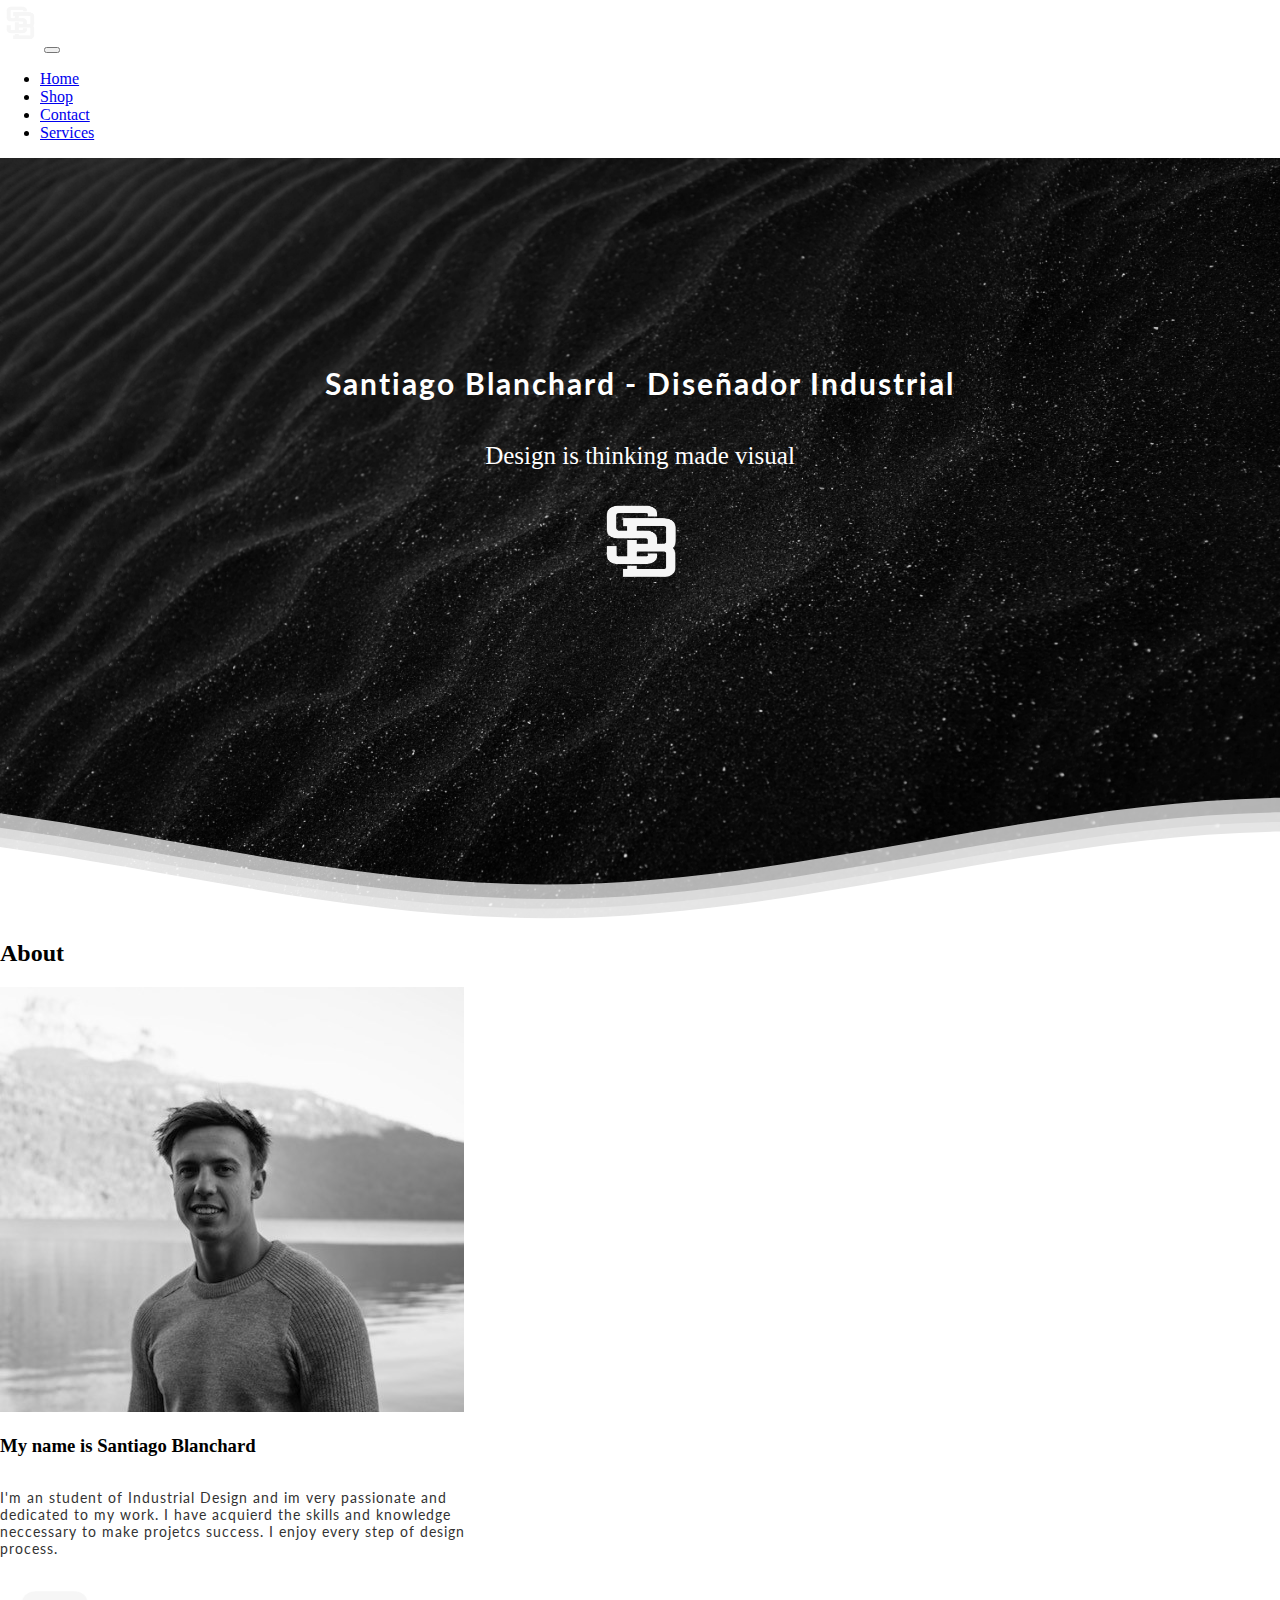
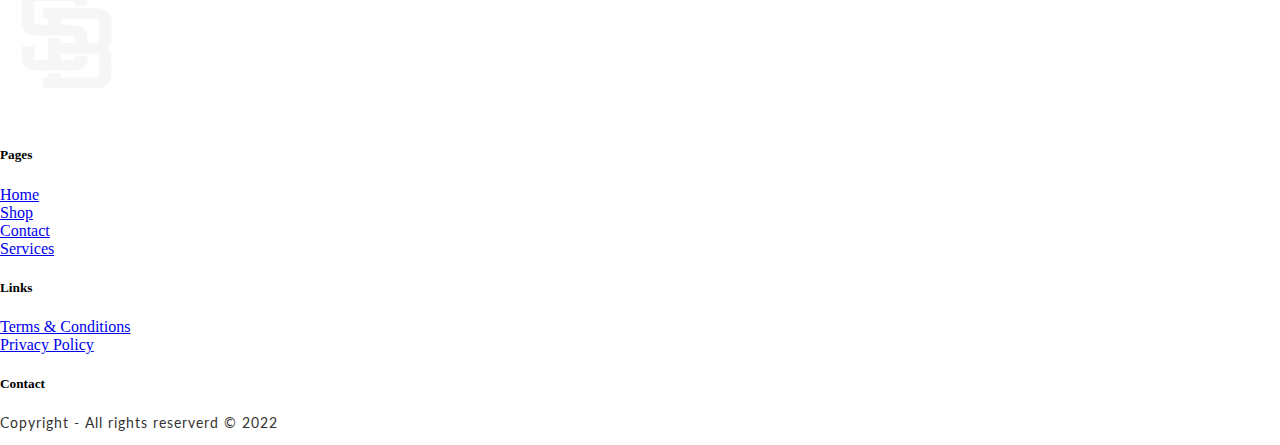
==== index.html @ 6b514226 "agregue about" ====
<!DOCTYPE html>
<html lang="en">
<head>
    <meta charset="UTF-8">
    <meta http-equiv="X-UA-Compatible" content="IE=edge">
    <meta name="viewport" content="width=device-width, initial-scale=1.0">
    <title>Document</title>

    <link href="https://cdn.jsdelivr.net/npm/bootstrap@5.2.0/dist/css/bootstrap.min.css" rel="stylesheet" integrity="sha384-gH2yIJqKdNHPEq0n4Mqa/HGKIhSkIHeL5AyhkYV8i59U5AR6csBvApHHNl/vI1Bx" crossorigin="anonymous">

    <link rel="stylesheet" href="./css/style.css">

    
</head>
<body>
    <header>
        <nav class="navbar navbar-expand-lg bg-dark navbar-dark">
            <div class="container-fluid">
              <a class="navbar-brand ms-1" href="#"><img src="./img/SB-PNG-BLACK.png" alt="" width="40" height="50"></a>
              <button class="navbar-toggler" type="button" data-bs-toggle="collapse" data-bs-target="#navbarNavDropdown" aria-controls="navbarNavDropdown" aria-expanded="false" aria-label="Toggle navigation">
                <span class="navbar-toggler-icon"></span>
              </button>
              <div class="collapse navbar-collapse" id="navbarNavDropdown">
                <ul class="navbar-nav ms-auto">
                  <li class="nav-item">
                    <a class="nav-link active" aria-current="page" href="#">Home</a>
                  </li>
                  <li class="nav-item">
                    <a class="nav-link" href="./pages/shop.html">Shop</a>
                  </li>
                  <li class="nav-item">
                    <a class="nav-link " href="./pages/contact">Contact</a>
                  </li>
                  <li class="nav-item">
                    <a class="nav-link" href="./pages/services.html">Services</a>
                  </li>
                  
                 
              </div>
            </div>
          </nav>
    </header>

    <main>
        <div class="header">

            <!--Content before waves-->
            <div class="inner-header flex">
            <!--Just the logo.. Don't mind this-->
                
                <div class="text-header">
                    
                    <h1>Santiago Blanchard - Diseñador Industrial</h1>

                    <h2>Design is thinking made visual</h2>

                    <img src="./img/SB-PNG-BLACK.png" alt="" class="img-header">
                </div>
            </div>

           
            
            <!--Waves Container-->
            <div>
            <svg class="waves" xmlns="http://www.w3.org/2000/svg" xmlns:xlink="http://www.w3.org/1999/xlink"
            viewBox="0 24 150 28" preserveAspectRatio="none" shape-rendering="auto">
            <defs>
            <path id="gentle-wave" d="M-160 44c30 0 58-18 88-18s 58 18 88 18 58-18 88-18 58 18 88 18 v44h-352z" />
            </defs>
            <g class="parallax">
            <use xlink:href="#gentle-wave" x="48" y="0" fill="rgba(255,255,255,0.7" />
            <use xlink:href="#gentle-wave" x="48" y="3" fill="rgba(255,255,255,0.5)" />
            <use xlink:href="#gentle-wave" x="48" y="5" fill="rgba(255,255,255,0.3)" />
            <use xlink:href="#gentle-wave" x="48" y="7" fill="#fff" />
            </g>
            </svg>
            </div>
            <!--Waves end-->
            
            </div>
            <!--Header ends-->
            
            <!--Content starts-->
            <div class="content-flex">
              
            </div>
            

            <!--Index about-->
            
            <div class="container text-center p-5">
              <h2>About</h2>
              <div class="row">
                <div class="col-xs-12 col-lg-6 col-md-6  p-3">
                  <img src="./img/FOTO PORTFOLIO.jpg" alt="foto.portfolio">
                </div>
                <div class="col-xs-12 col-lg-6 col-md-6  p-3 about-text">
                  <h3>
                    My name is Santiago Blanchard</h3>
                    <p>I'm an student of Industrial Design and im very passionate and dedicated to my work. I have acquierd the skills and knowledge neccessary to make projetcs success. I enjoy every step of design process.</p>
                </div>
              </div>
              
            </div>






    
    
    
            <footer>
              <section class="container-fluid">
                <div class="row p-5 bg-dark text-white text-center">
        
                  <div class="col-xs-12 col-lg-3 col-md-6 p-3">
                    <a class="navbar-brand ms-1" href="#"><img src="./img/SB-PNG-BLACK.png" alt="" width="130" height="150"></a>
                  </div>
        
                  <div class="col-xs-12 col-lg-3 col-md-6  p-3">
                    <h5>Pages</h5>
                    <div class="mb-2">
                        <a href="./index.html" class="text-secondary   text-decoration-none"> Home</a>
                      </div>
                      <div class="mb-2">
                        <a href="./pages/shop.html" class="text-secondary text-decoration-none"> Shop</a>
                      </div>
                      <div class="mb-2">
                        <a href="./pages/contact.html" class="text-secondary  text-decoration-none"> Contact</a>
                      </div>
                      <div class="mb-2"> 
                        <a href="./pages/services.html" class="text-secondary  text-decoration-none"> Services</a>
                      </div>
                     
                  </div>
                
        
        
        
        
        
        
        
                  <div class="col-xs-12 col-lg-3 col-md-6  p-3">
                    <h5>Links</h5>
                    <div class="mb-2">
                      <a href="#" class="text-secondary text-decoration-none"> Terms & Conditions</a>
                    </div>
                    <div class="mb-2">
                      <a href="#" class="text-secondary text-decoration-none"> Privacy Policy</a>
                    </div>
                    
                  </div>
        
                  <div class="col-xs-12 col-lg-3 col-md-6  p-3">
                    <h5>Contact</h5>
                    <div>
        
                    </div>
                  </div>
                    <div class="col-xs-12 pt-4">
                      <p class="text-white text-center"> Copyright - All rights reserverd © 2022</p>
                    </div>
                </div>
              </section>
            </footer>
        
        
    
    
    
    
    
    
    
    
   </main>





</body>
</html>
---- css/style.css ----
@import url(//fonts.googleapis.com/css?family=Lato:300:400);

body {
  margin:0;
}

h1 {
  font-family: 'Lato', sans-serif;
  font-weight:300;
  letter-spacing: 2px;
  font-size:48px;
}
p {
  font-family: 'Lato', sans-serif;
  letter-spacing: 1px;
  font-size:14px;
  color: #333333;
}

.header {
  position:relative;
  text-align:center;
  background: linear-gradient(60deg, rgb(39, 39, 39) 0%, rgb(55, 60, 60) 100%);
  color:white;
  background-image: url(../img/adrien-olichon-RCAhiGJsUUE-unsplash.jpg) ;
  background-size: cover;
}
.logo {
  width:50px;
  fill:white;
  padding-right:15px;
  display:inline-block;
  vertical-align: middle;
}

.inner-header {
  height:70vh;
  width:100%;
  margin: 0;
  padding: 0;
}

.inner-header h1{
   font-size: 30px;
   font-weight: bolder;
   

}

.inner-header h2{
    
    font-size: 25px;
    font-weight: lighter;
}

.text-header{
    display: flex;
    flex-direction: column;
    color: rgb(255, 255, 255);

    justify-content: space-between;
    align-items: center;

    
}

.img-header{
    height: 110px;
    width: 100px;
}

.flex { /*Flexbox for containers*/
  display: flex;
  justify-content: center;
  align-items: center;
  text-align: center;
}

.waves {
  position:relative;
  width: 100%;
  height:15vh;
  margin-bottom:-7px; /*Fix for safari gap*/
  min-height:100px;
  max-height:150px;
}

.content {
  position:relative;
  height:20vh;
  text-align:center;
  background-color: white;
}

/* Animation */

.parallax > use {
  animation: move-forever 25s cubic-bezier(.55,.5,.45,.5)     infinite;
}
.parallax > use:nth-child(1) {
  animation-delay: -2s;
  animation-duration: 7s;
}
.parallax > use:nth-child(2) {
  animation-delay: -3s;
  animation-duration: 10s;
}
.parallax > use:nth-child(3) {
  animation-delay: -4s;
  animation-duration: 13s;
}
.parallax > use:nth-child(4) {
  animation-delay: -5s;
  animation-duration: 20s;
}
@keyframes move-forever {
  0% {
   transform: translate3d(-90px,0,0);
  }
  100% { 
    transform: translate3d(85px,0,0);
  }
}
/*Shrinking for mobile*/
@media (max-width: 768px) {
  .waves {
    height:40px;
    min-height:40px;
  }
  .content {
    height:30vh;
  }
  h1 {
    font-size:24px;
  }
}




/*----- INDEX ABOUT -------*/

.about-text{
  display: flex;
  flex-direction: column;
  width: 500px;
  justify-content: space-evenly;

}
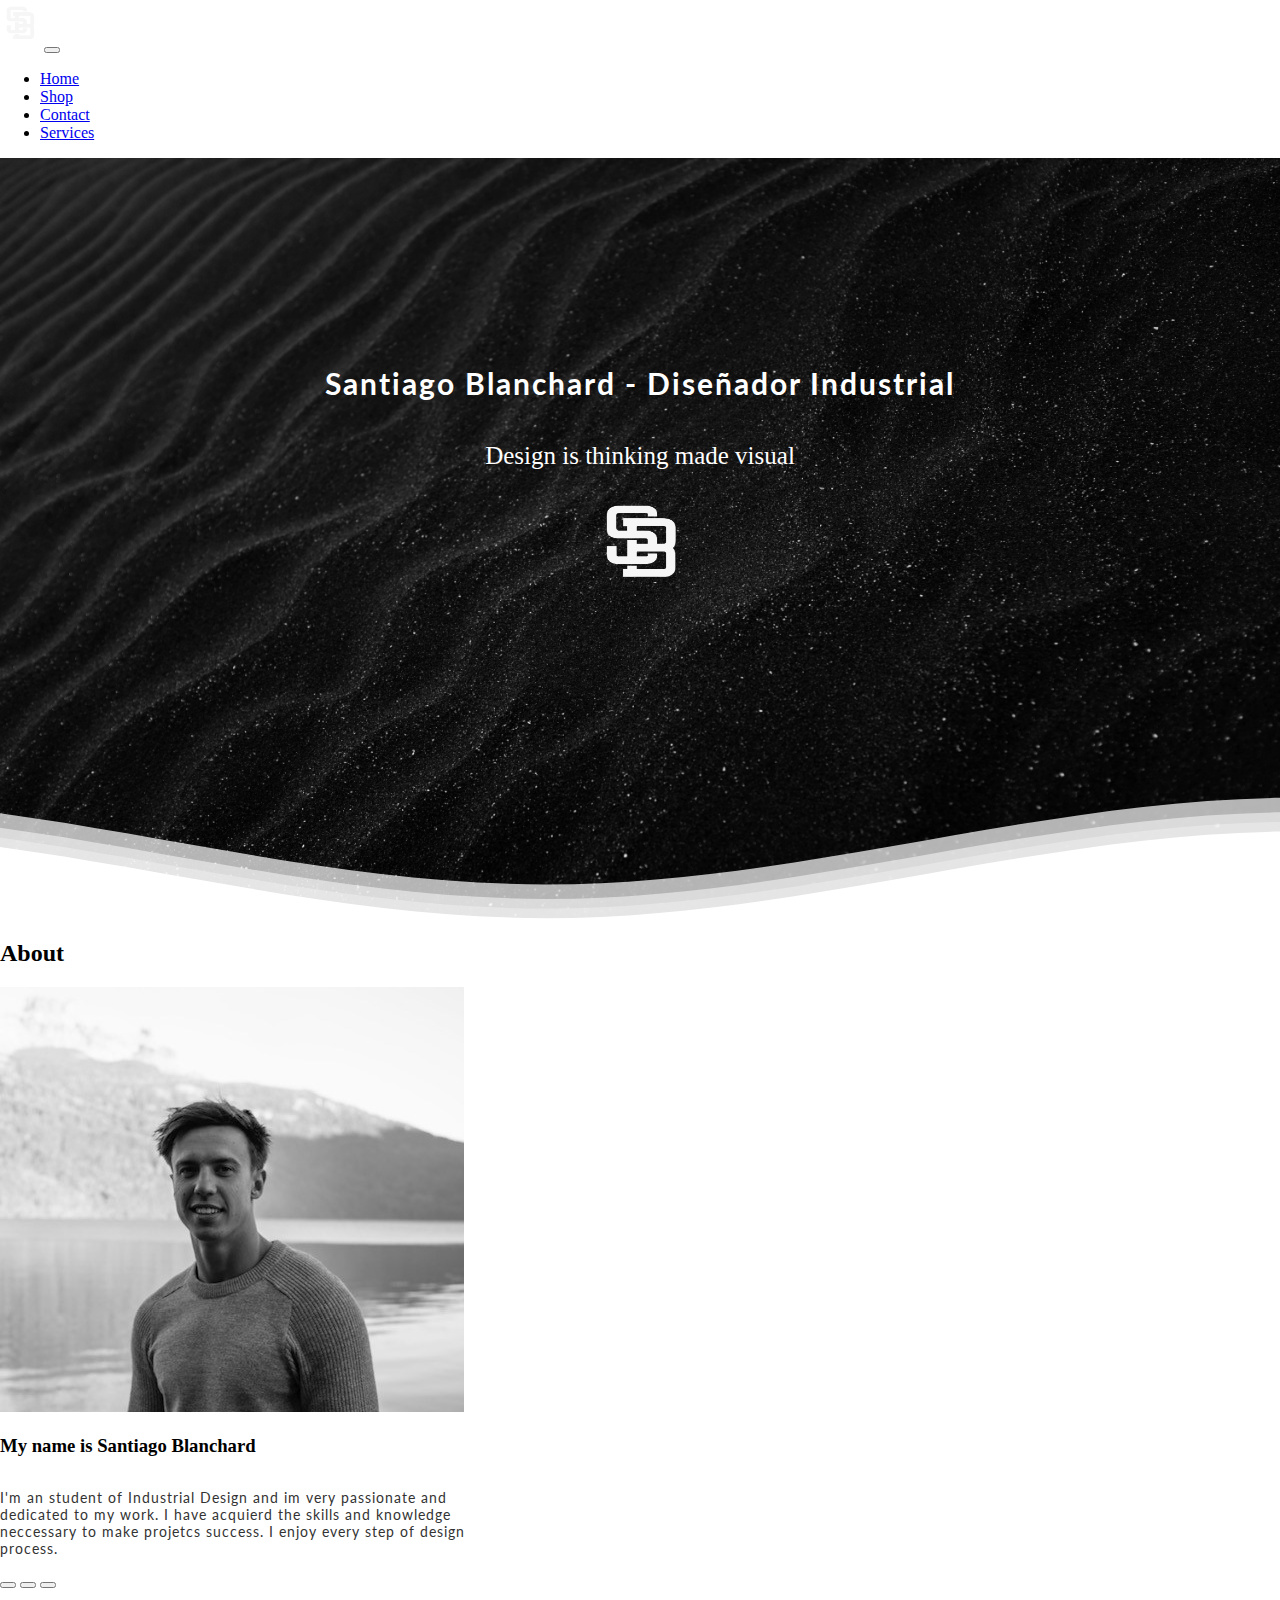
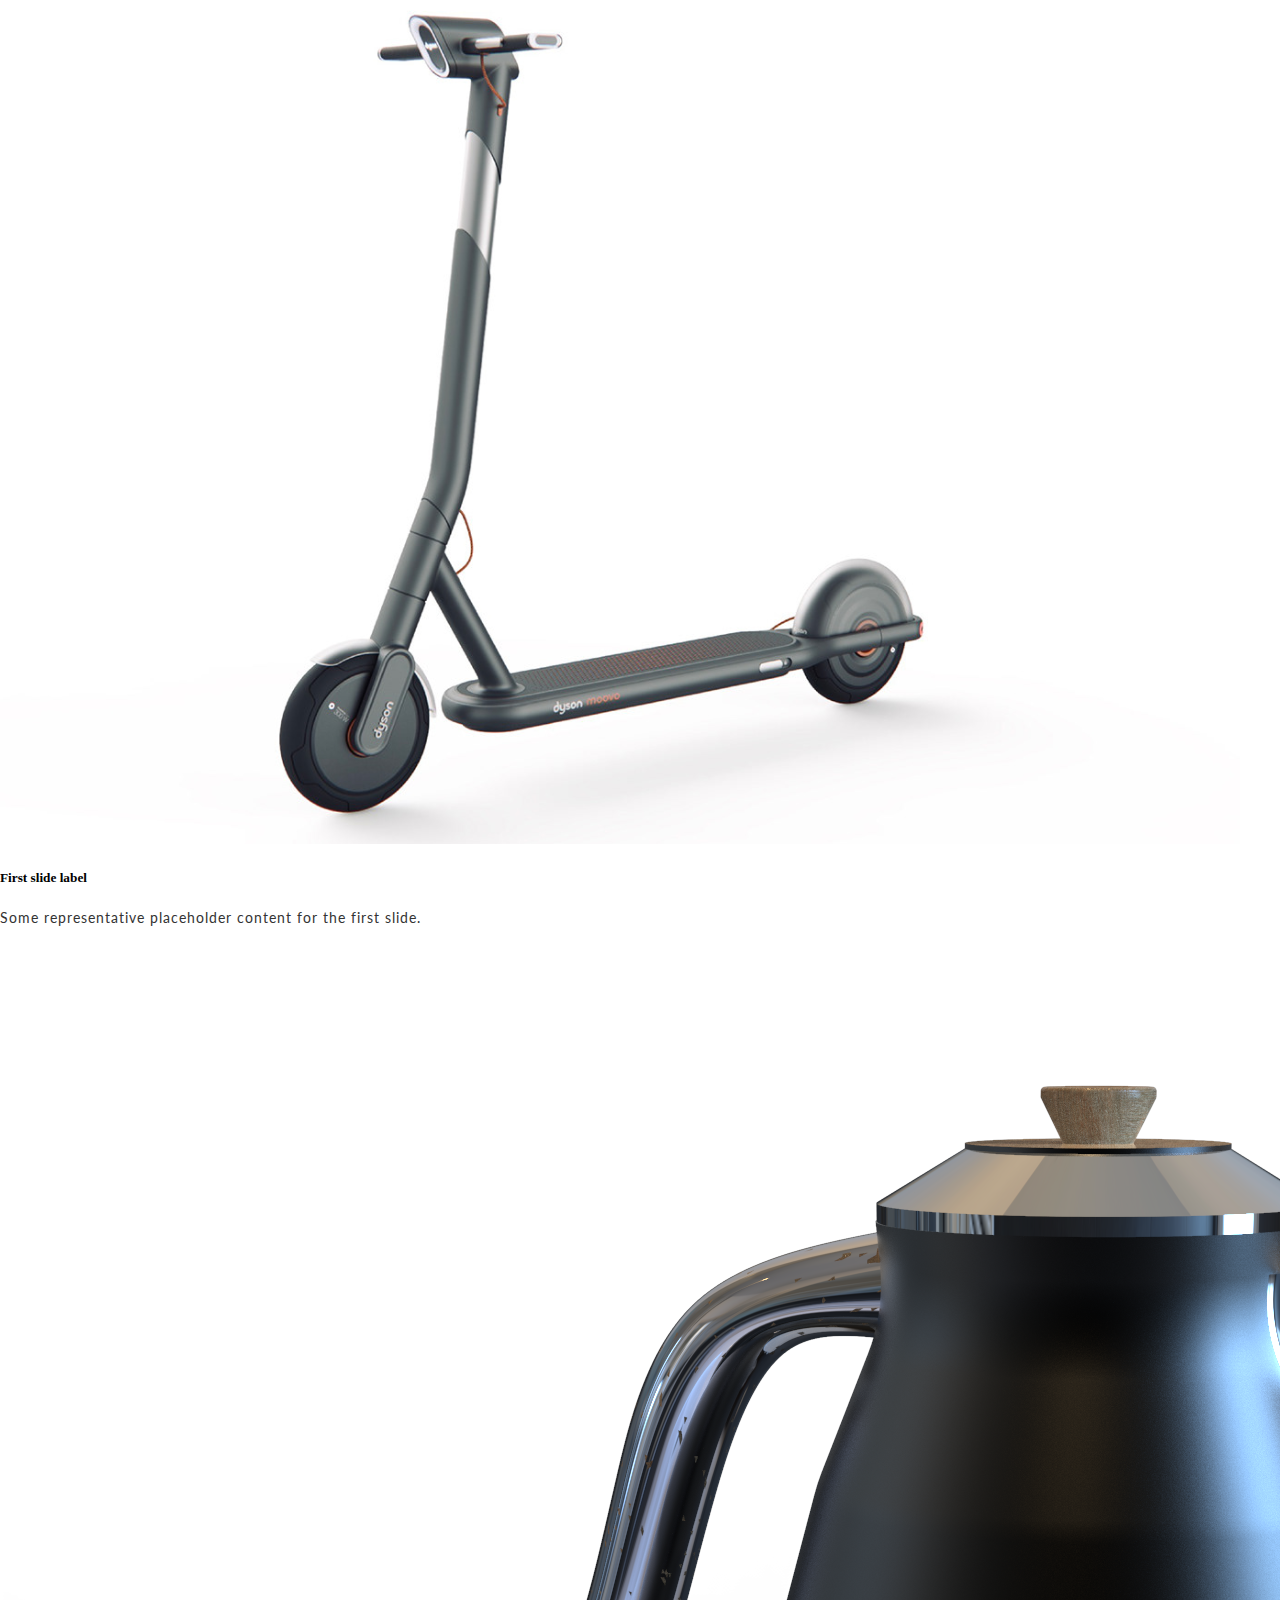
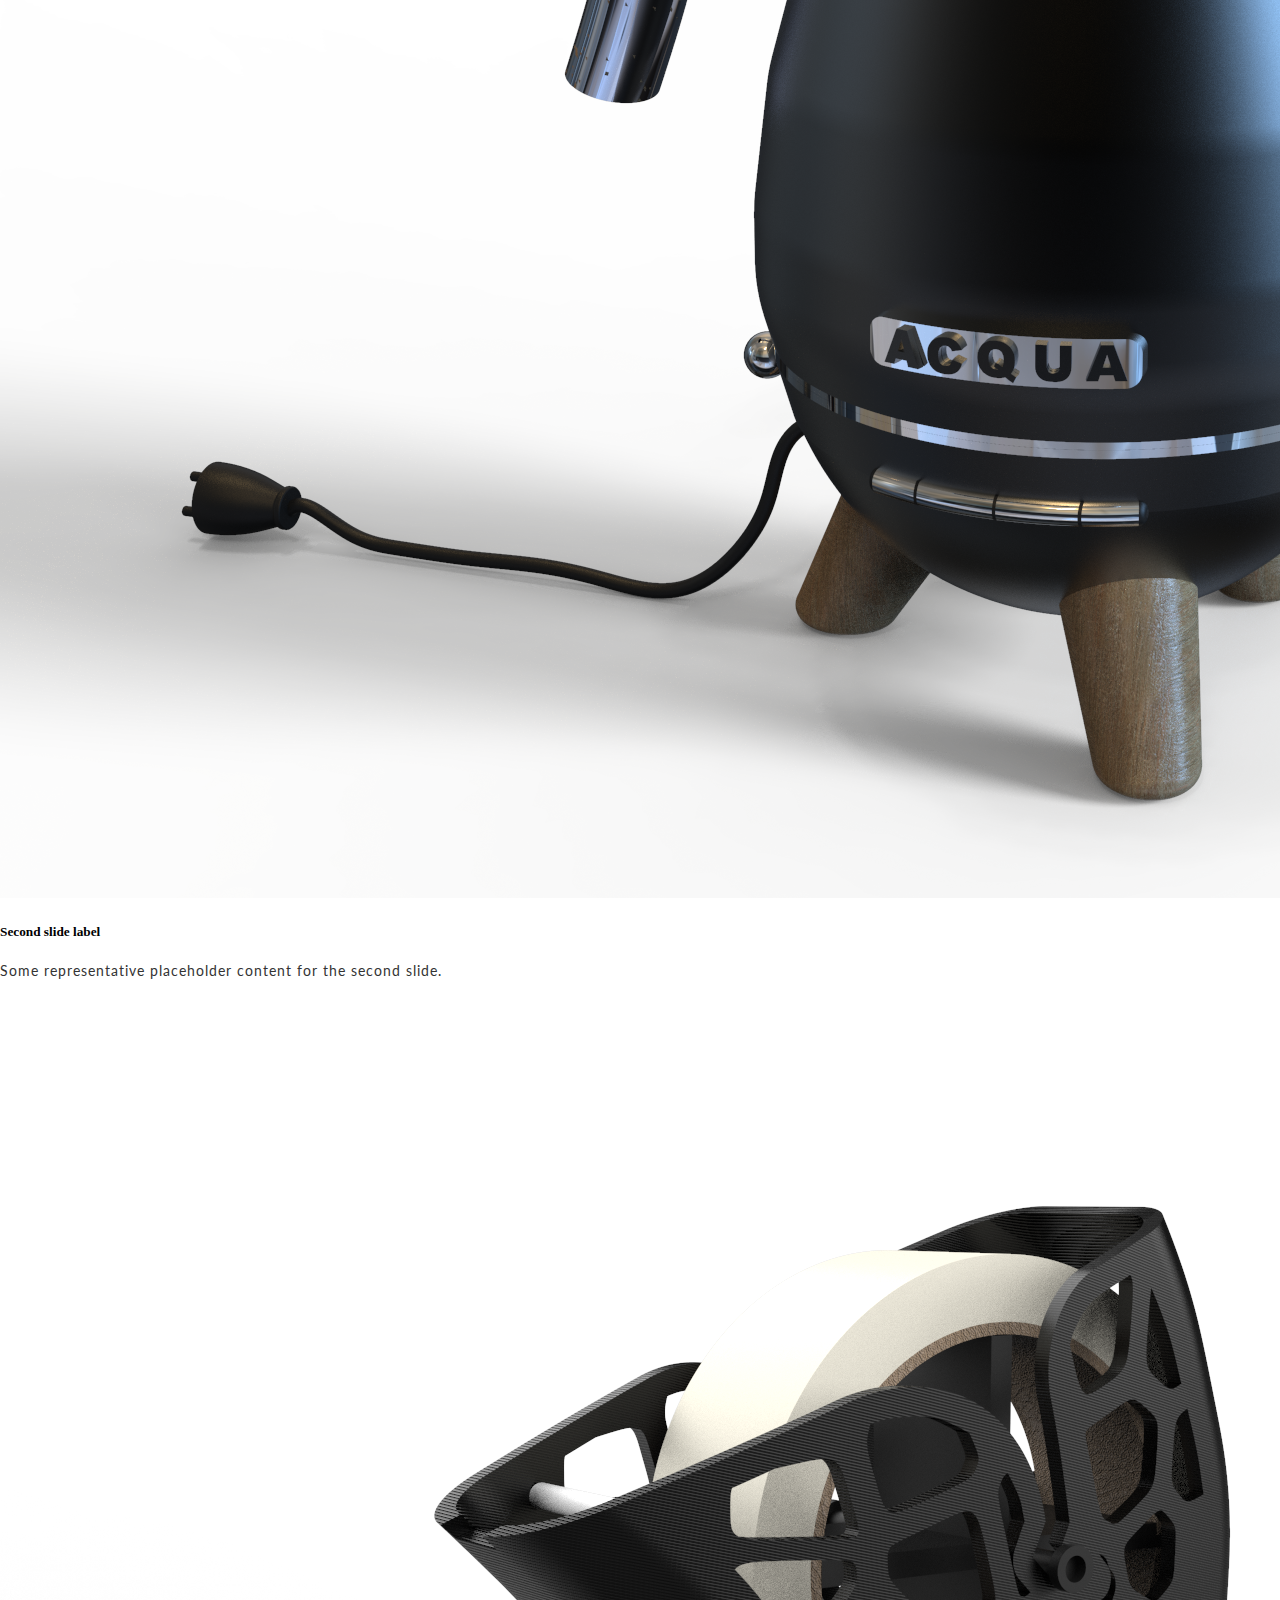
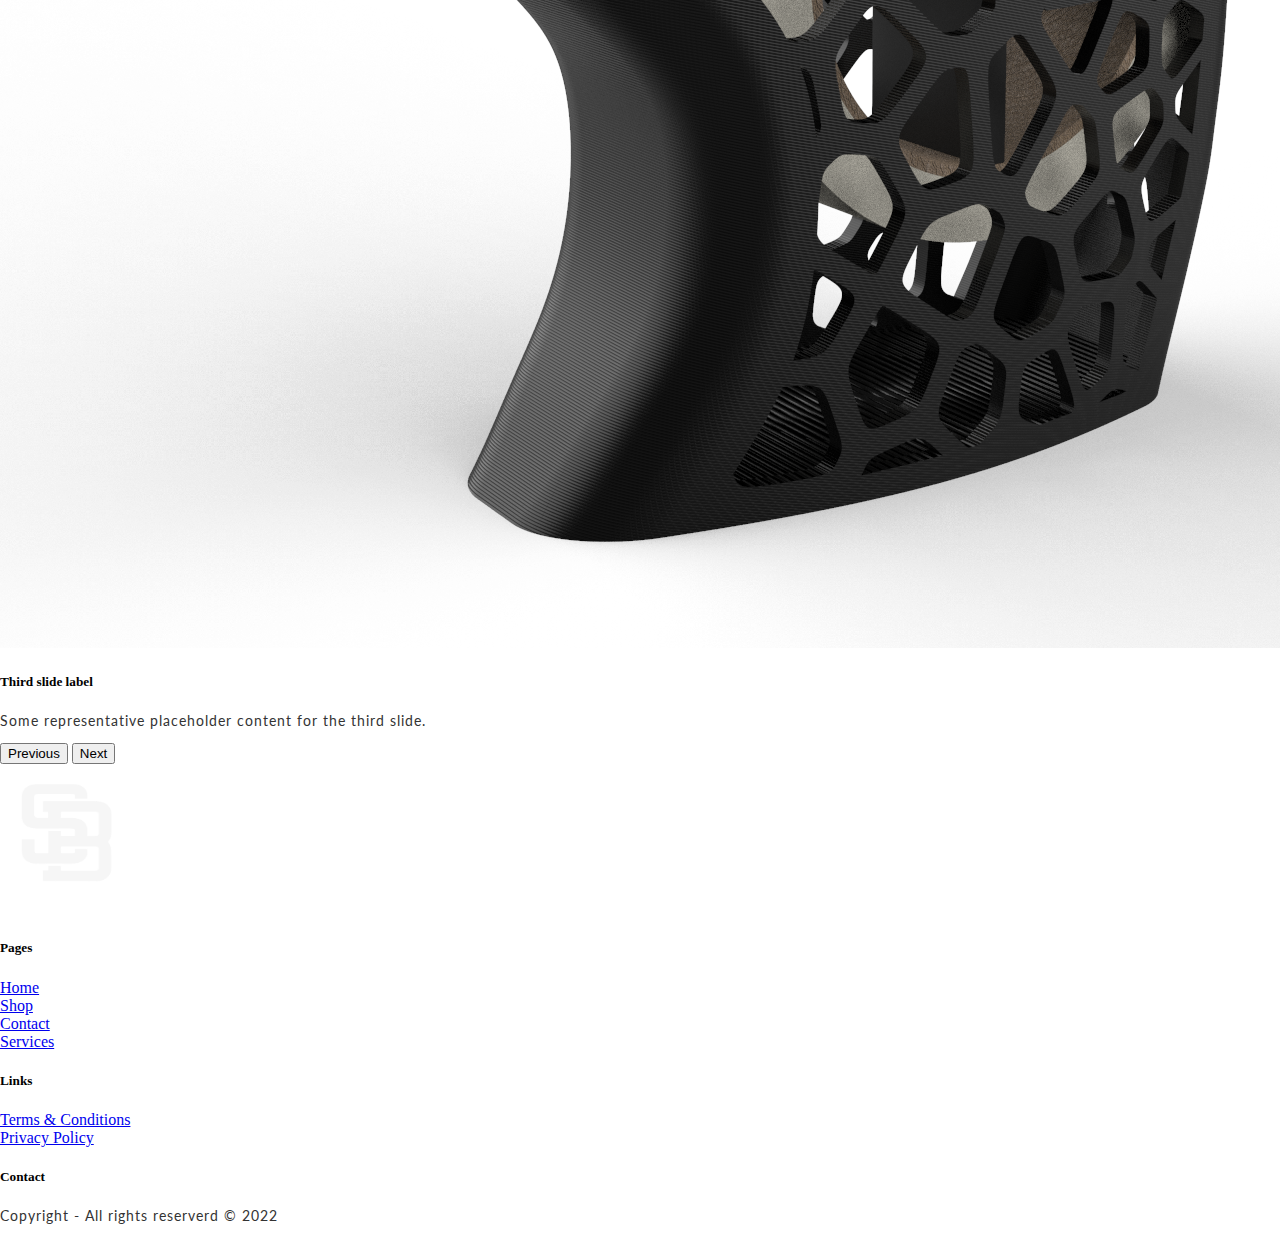
==== commit 5fd46500: "agregue fotos y proyectos" ====
--- a/index.html
+++ b/index.html
@@ -91,10 +91,10 @@
             <div class="container text-center p-5">
               <h2>About</h2>
               <div class="row">
-                <div class="col-xs-12 col-lg-6 col-md-6  p-3">
+                <div class="col-xs-12 col-lg-6 col-md-12  p-3">
                   <img src="./img/FOTO PORTFOLIO.jpg" alt="foto.portfolio">
                 </div>
-                <div class="col-xs-12 col-lg-6 col-md-6  p-3 about-text">
+                <div class="col-xs-12 col-lg-6 col-md-12  p-3 about-text">
                   <h3>
                     My name is Santiago Blanchard</h3>
                     <p>I'm an student of Industrial Design and im very passionate and dedicated to my work. I have acquierd the skills and knowledge neccessary to make projetcs success. I enjoy every step of design process.</p>
@@ -103,7 +103,46 @@
               
             </div>
 
-
+            <!--Index proyectos-->
+
+            <div id="carouselExampleDark" class="carousel carousel-dark slide " data-bs-ride="carousel">
+              <div class="carousel-indicators ">
+                <button type="button" data-bs-target="#carouselExampleDark" data-bs-slide-to="0" class="active" aria-current="true" aria-label="Slide 1"></button>
+                <button type="button" data-bs-target="#carouselExampleDark" data-bs-slide-to="1" aria-label="Slide 2"></button>
+                <button type="button" data-bs-target="#carouselExampleDark" data-bs-slide-to="2" aria-label="Slide 3"></button>
+              </div>
+              <div class="carousel-inner" >
+                <div class="carousel-item active" data-bs-interval="10000">
+                  <img src="./img/MONOPATIIN CODER.PNG" class="d-block w-50" alt="...">
+                  <div class="carousel-caption d-none d-md-block">
+                    <h5>First slide label</h5>
+                    <p>Some representative placeholder content for the first slide.</p>
+                  </div>
+                </div>
+                <div class="carousel-item" data-bs-interval="2000">
+                  <img src="./img/untitled.80.png" class="d-block w-100" alt="...">
+                  <div class="carousel-caption d-none d-md-block">
+                    <h5>Second slide label</h5>
+                    <p>Some representative placeholder content for the second slide.</p>
+                  </div>
+                </div>
+                <div class="carousel-item">
+                  <img src="./img/tapedisp.png" class="d-block w-100" alt="...">
+                  <div class="carousel-caption d-none d-md-block">
+                    <h5>Third slide label</h5>
+                    <p>Some representative placeholder content for the third slide.</p>
+                  </div>
+                </div>
+              </div>
+              <button class="carousel-control-prev" type="button" data-bs-target="#carouselExampleDark" data-bs-slide="prev">
+                <span class="carousel-control-prev-icon" aria-hidden="true"></span>
+                <span class="visually-hidden">Previous</span>
+              </button>
+              <button class="carousel-control-next" type="button" data-bs-target="#carouselExampleDark" data-bs-slide="next">
+                <span class="carousel-control-next-icon" aria-hidden="true"></span>
+                <span class="visually-hidden">Next</span>
+              </button>
+            </div>
 
 
 
--- a/css/style.css
+++ b/css/style.css
@@ -146,4 +146,10 @@
   width: 500px;
   justify-content: space-evenly;
 
-}+}
+
+.index-proyectos{
+  background-color: blue;
+}
+
+
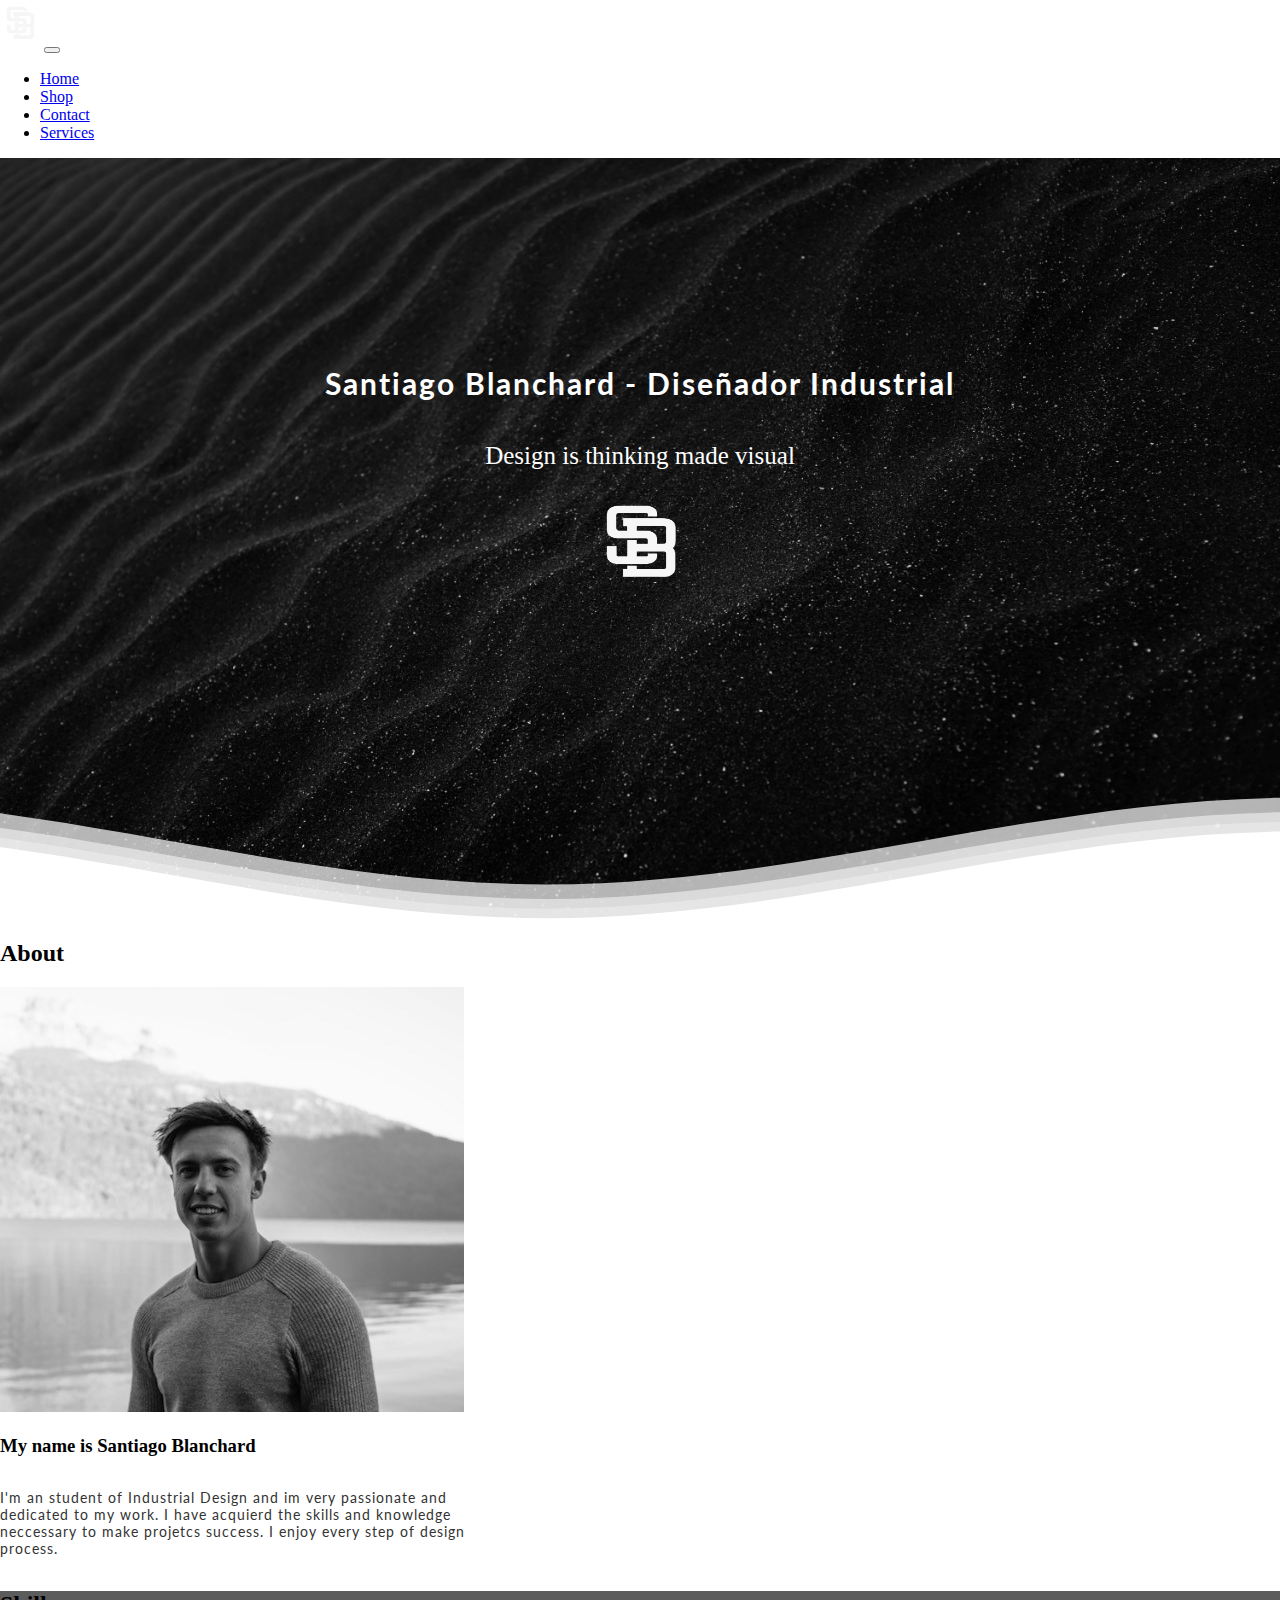
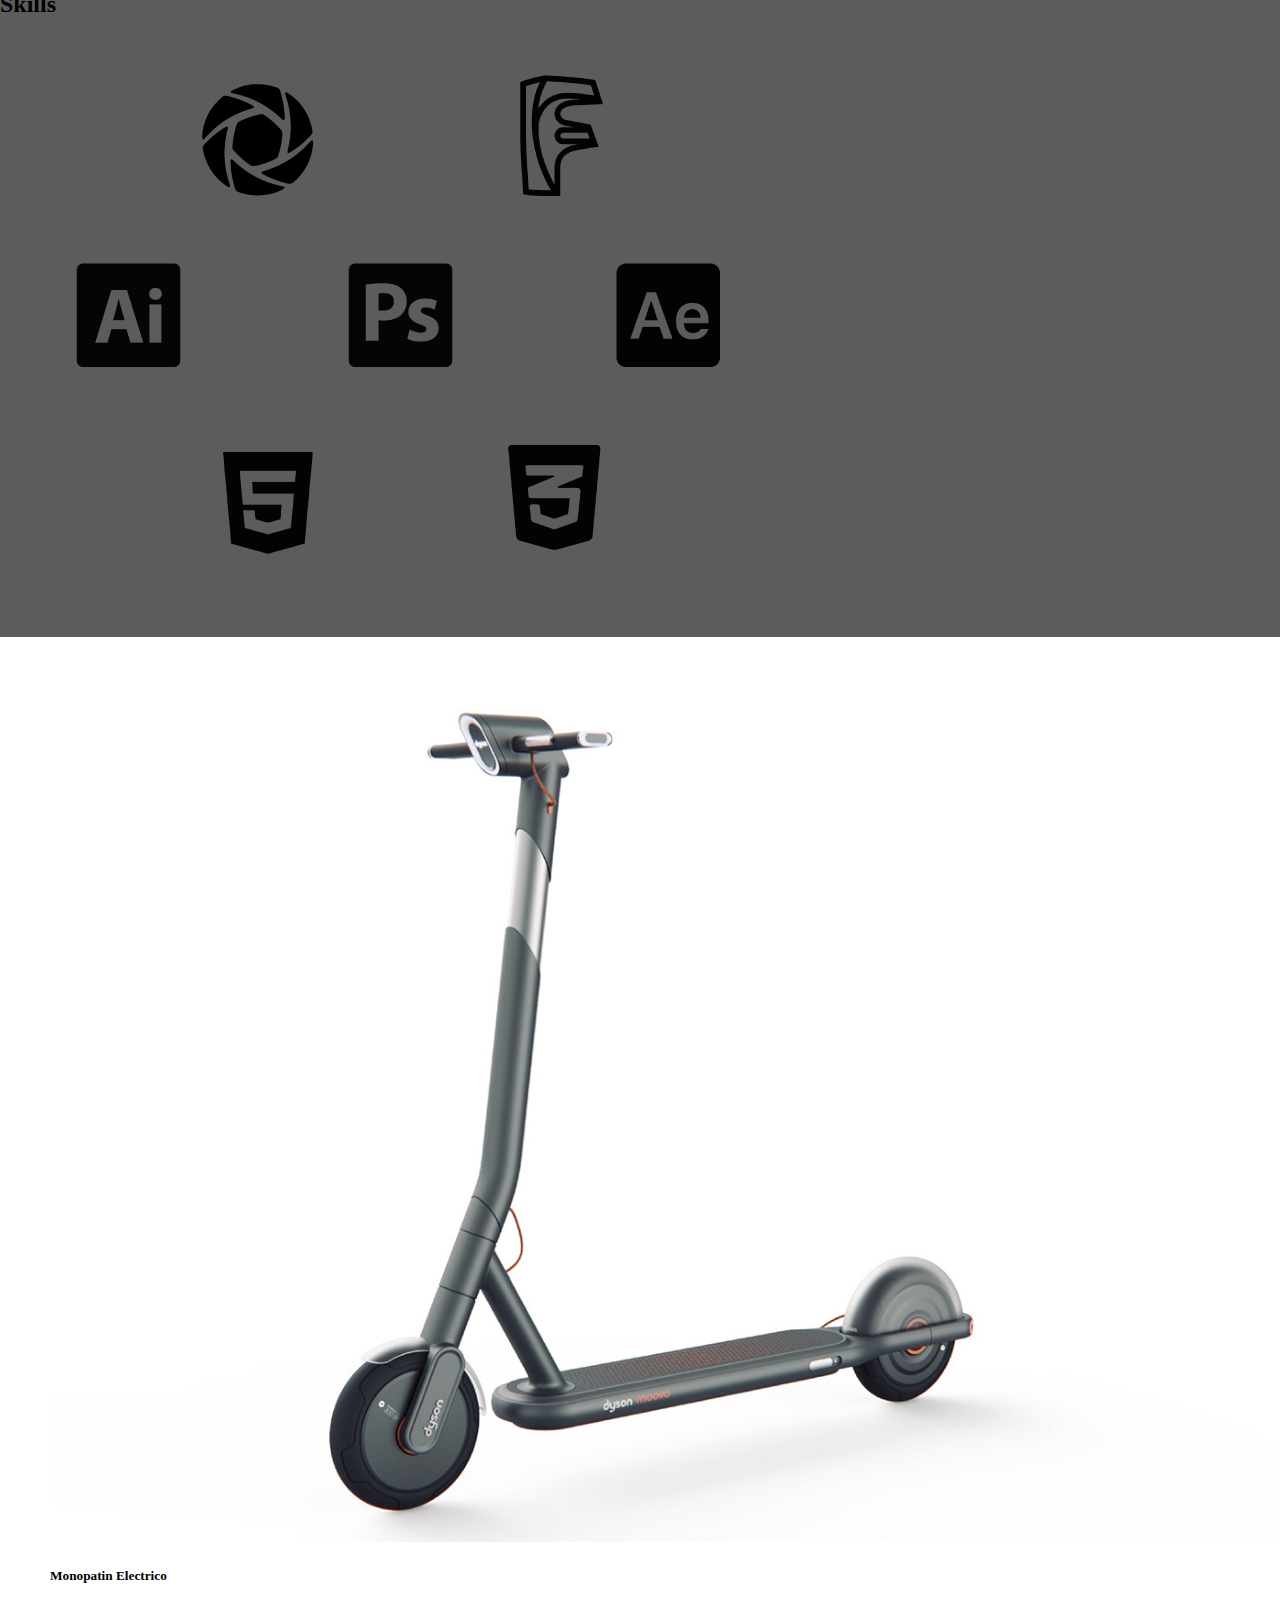
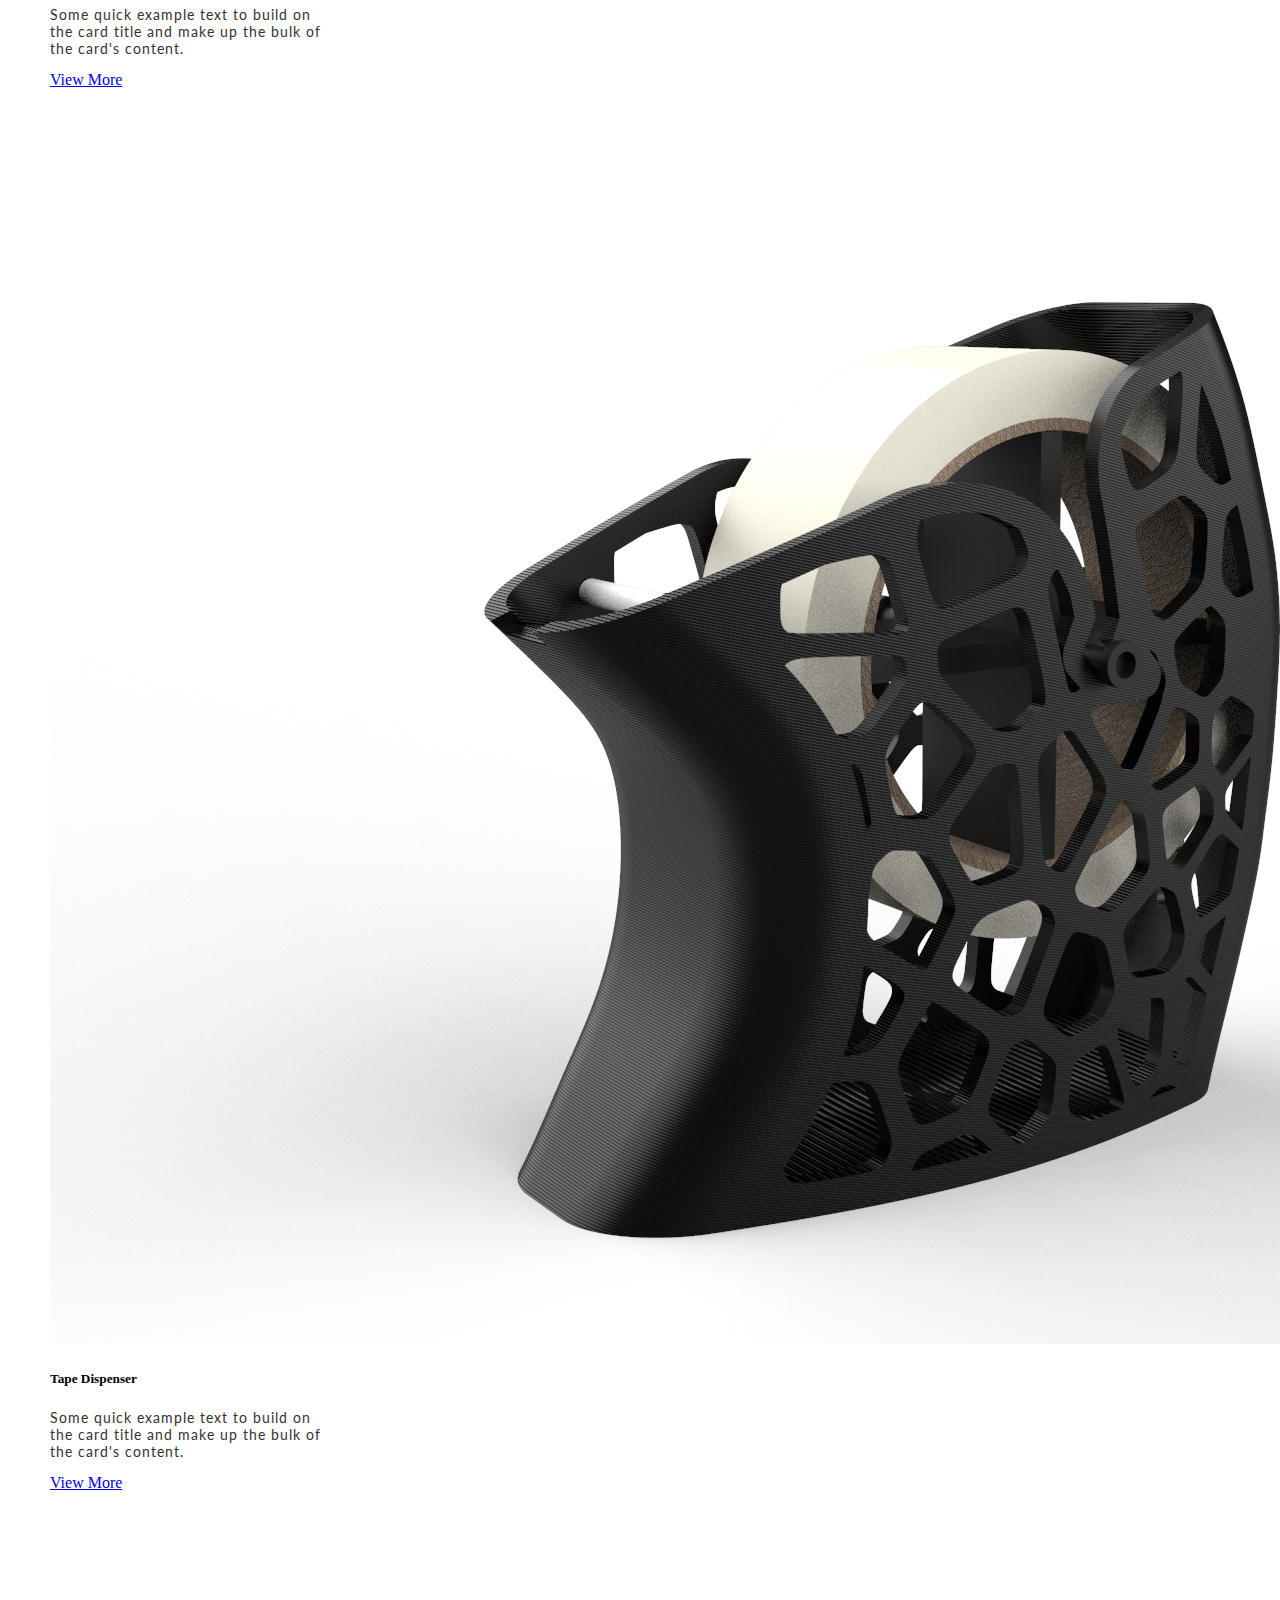
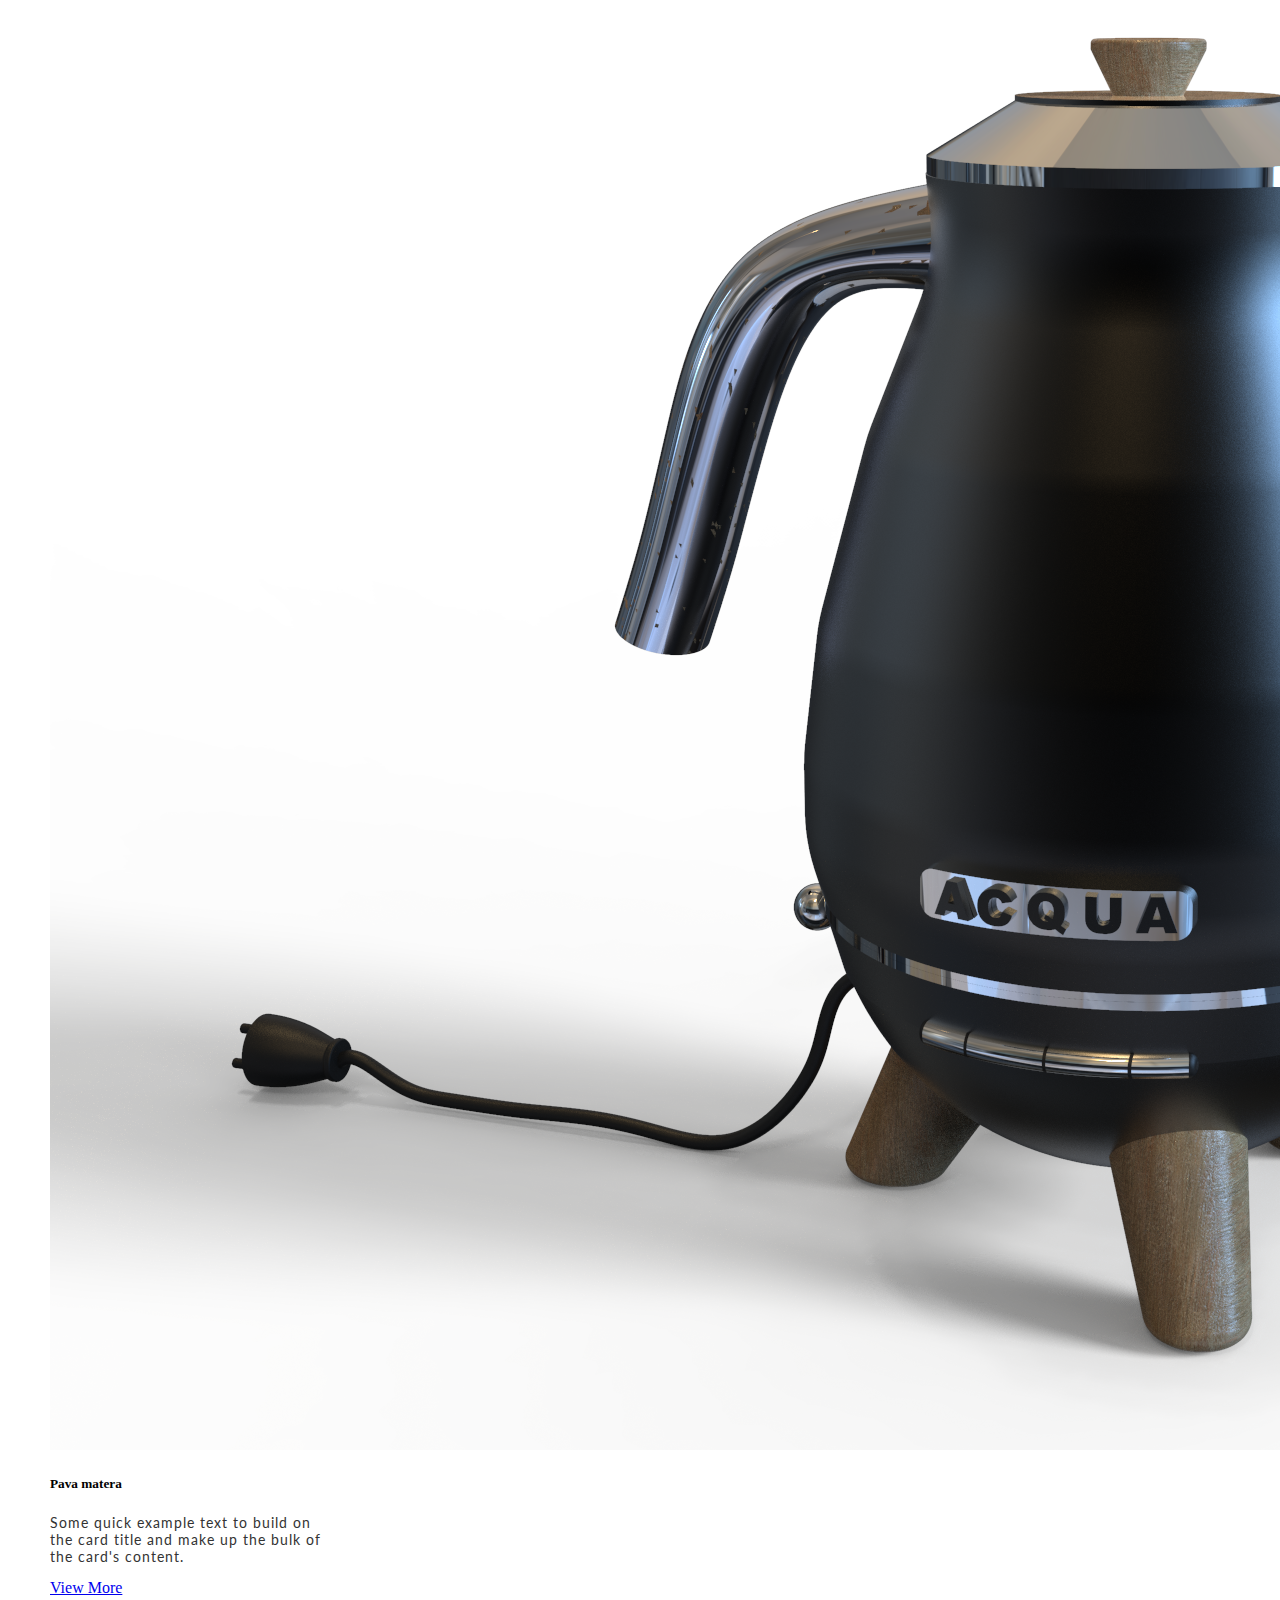
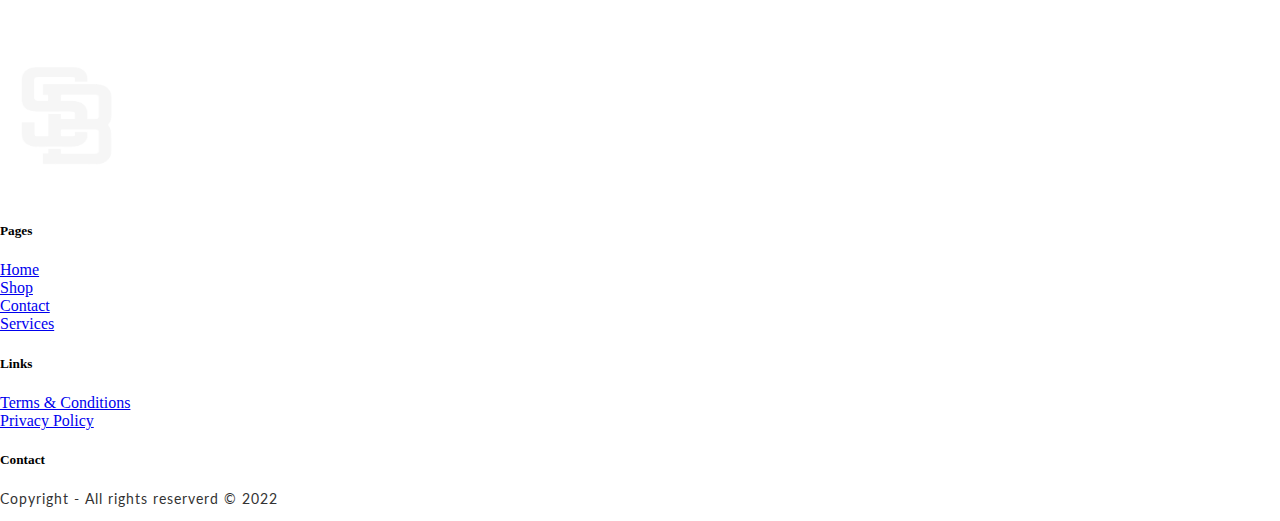
==== commit fec264ac: "agregue shop, y proyectos" ====
--- a/index.html
+++ b/index.html
@@ -29,7 +29,7 @@
                     <a class="nav-link" href="./pages/shop.html">Shop</a>
                   </li>
                   <li class="nav-item">
-                    <a class="nav-link " href="./pages/contact">Contact</a>
+                    <a class="nav-link " href="./pages/contacto.html">Contact</a>
                   </li>
                   <li class="nav-item">
                     <a class="nav-link" href="./pages/services.html">Services</a>
@@ -103,47 +103,53 @@
               
             </div>
 
+
+            <div class="container-fluid text-center index-skills p-5">
+              <h2>Skills</h2>
+              <img src="./img/SKILLS.png" alt="" class=" d-block img-fluid rounded mx-auto">
+            </div>
+
+
+
+
+
+
             <!--Index proyectos-->
 
-            <div id="carouselExampleDark" class="carousel carousel-dark slide " data-bs-ride="carousel">
-              <div class="carousel-indicators ">
-                <button type="button" data-bs-target="#carouselExampleDark" data-bs-slide-to="0" class="active" aria-current="true" aria-label="Slide 1"></button>
-                <button type="button" data-bs-target="#carouselExampleDark" data-bs-slide-to="1" aria-label="Slide 2"></button>
-                <button type="button" data-bs-target="#carouselExampleDark" data-bs-slide-to="2" aria-label="Slide 3"></button>
+            <section class="container-fluid text-center index-proyectos">
+              <div class="row">
+                <div class="col-xs-12 col-lg-4 col-md-12 p-3">
+                  <div class="card" style="width: 18rem;">
+                      <img src="../img/MONOPATIIN CODER.PNG" class="card-img-top" alt="...">
+                      <div class="card-body">
+                        <h5 class="card-title">Monopatin Electrico</h5>
+                        <p class="card-text">Some quick example text to build on the card title and make up the bulk of the card's content.</p>
+                        <a href="./pages/shop.html" class="btn btn-dark">View More</a>
+                      </div>
+                    </div>
+                </div>
+                <div class="col-xs-12 col-lg-4 col-md-12 p-3">
+                  <div class="card" style="width: 18rem;">
+                      <img src="../img/tapedisp.png" class="card-img-top" alt="...">
+                      <div class="card-body">
+                        <h5 class="card-title">Tape Dispenser</h5>
+                        <p class="card-text">Some quick example text to build on the card title and make up the bulk of the card's content.</p>
+                        <a href="./pages/shop.html" class="btn btn-dark">View More</a>
+                      </div>
+                    </div>
+                </div>
+                <div class="col-xs-12 col-lg-4 col-md-12 p-3">
+                  <div class="card" style="width: 18rem;">
+                      <img src="../img/untitled.80.png" class="card-img-top" alt="">
+                      <div class="card-body">
+                        <h5 class="card-title">Pava matera</h5>
+                        <p class="card-text">Some quick example text to build on the card title and make up the bulk of the card's content.</p>
+                        <a href="./pages/shop.html" class="btn btn-dark">View More</a>
+                      </div>
+                    </div>
+                </div>
               </div>
-              <div class="carousel-inner" >
-                <div class="carousel-item active" data-bs-interval="10000">
-                  <img src="./img/MONOPATIIN CODER.PNG" class="d-block w-50" alt="...">
-                  <div class="carousel-caption d-none d-md-block">
-                    <h5>First slide label</h5>
-                    <p>Some representative placeholder content for the first slide.</p>
-                  </div>
-                </div>
-                <div class="carousel-item" data-bs-interval="2000">
-                  <img src="./img/untitled.80.png" class="d-block w-100" alt="...">
-                  <div class="carousel-caption d-none d-md-block">
-                    <h5>Second slide label</h5>
-                    <p>Some representative placeholder content for the second slide.</p>
-                  </div>
-                </div>
-                <div class="carousel-item">
-                  <img src="./img/tapedisp.png" class="d-block w-100" alt="...">
-                  <div class="carousel-caption d-none d-md-block">
-                    <h5>Third slide label</h5>
-                    <p>Some representative placeholder content for the third slide.</p>
-                  </div>
-                </div>
-              </div>
-              <button class="carousel-control-prev" type="button" data-bs-target="#carouselExampleDark" data-bs-slide="prev">
-                <span class="carousel-control-prev-icon" aria-hidden="true"></span>
-                <span class="visually-hidden">Previous</span>
-              </button>
-              <button class="carousel-control-next" type="button" data-bs-target="#carouselExampleDark" data-bs-slide="next">
-                <span class="carousel-control-next-icon" aria-hidden="true"></span>
-                <span class="visually-hidden">Next</span>
-              </button>
-            </div>
-
+          </section>
 
 
 
@@ -212,7 +218,8 @@
     
     
     
-    
+    <!-- JavaScript Bundle with Popper -->
+<script src="https://cdn.jsdelivr.net/npm/bootstrap@5.2.0/dist/js/bootstrap.bundle.min.js" integrity="sha384-A3rJD856KowSb7dwlZdYEkO39Gagi7vIsF0jrRAoQmDKKtQBHUuLZ9AsSv4jD4Xa" crossorigin="anonymous"></script>
     
     
    </main>
--- a/css/style.css
+++ b/css/style.css
@@ -148,8 +148,24 @@
 
 }
 
-.index-proyectos{
-  background-color: blue;
+.index-skills{
+  background-color: rgb(92, 92, 92);
 }
 
 
+
+
+
+.index-proyectos{
+  padding: 50px;
+}
+
+
+
+
+.text-shop{
+  display: flex;
+  flex-direction: column;
+  justify-content: space-evenly;
+  padding: 15px;
+}
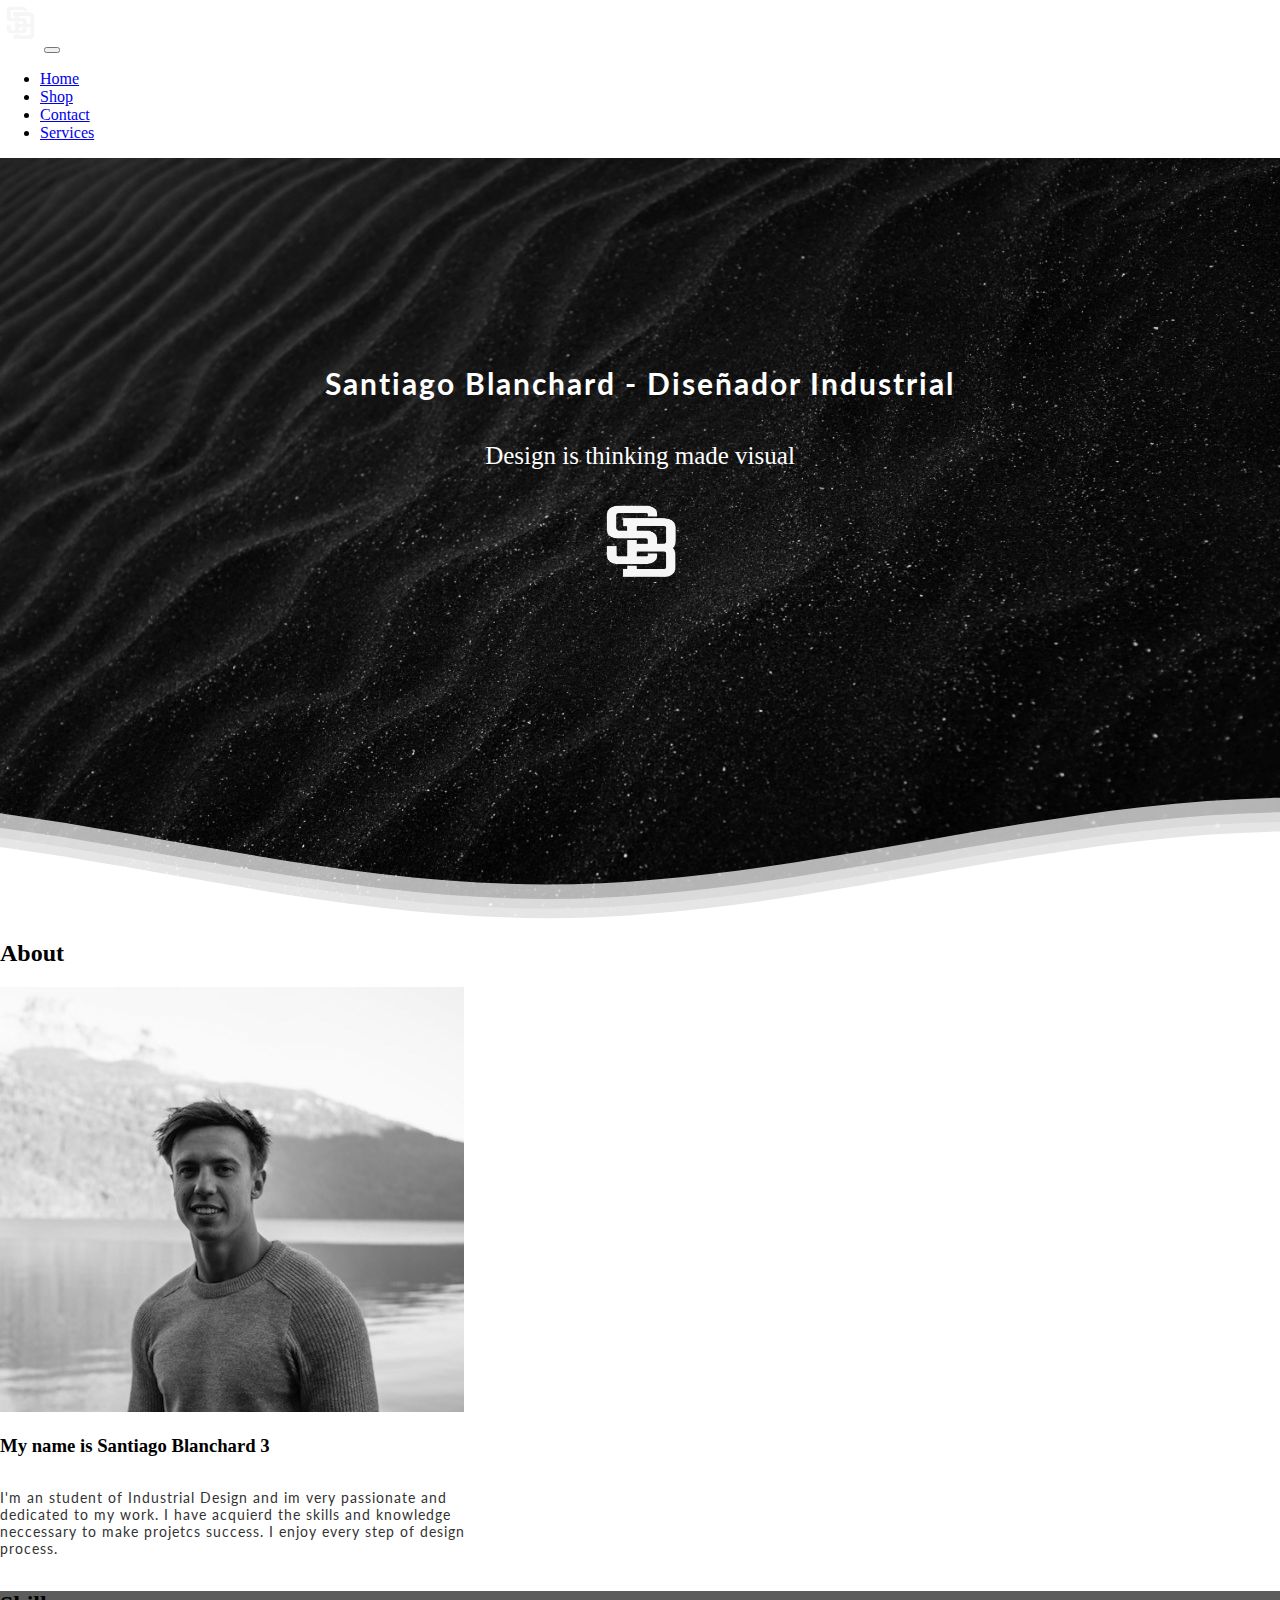
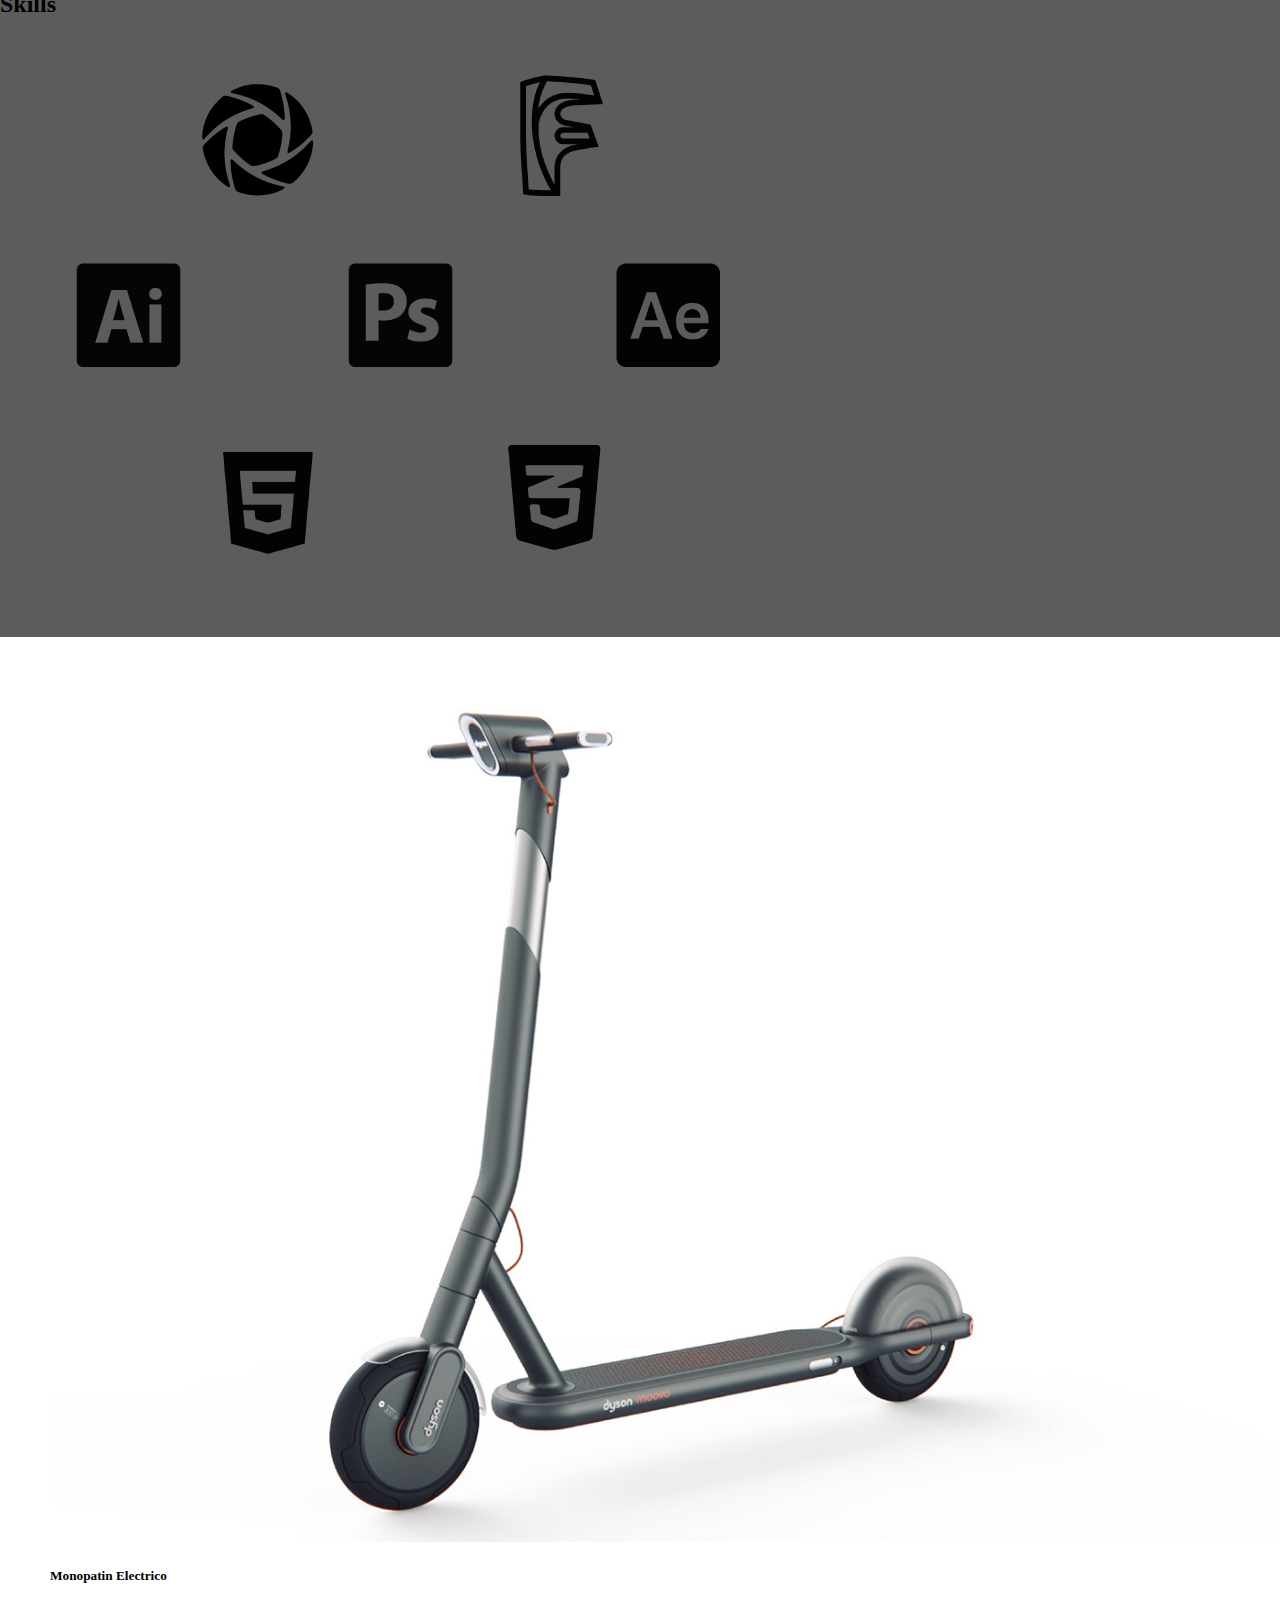
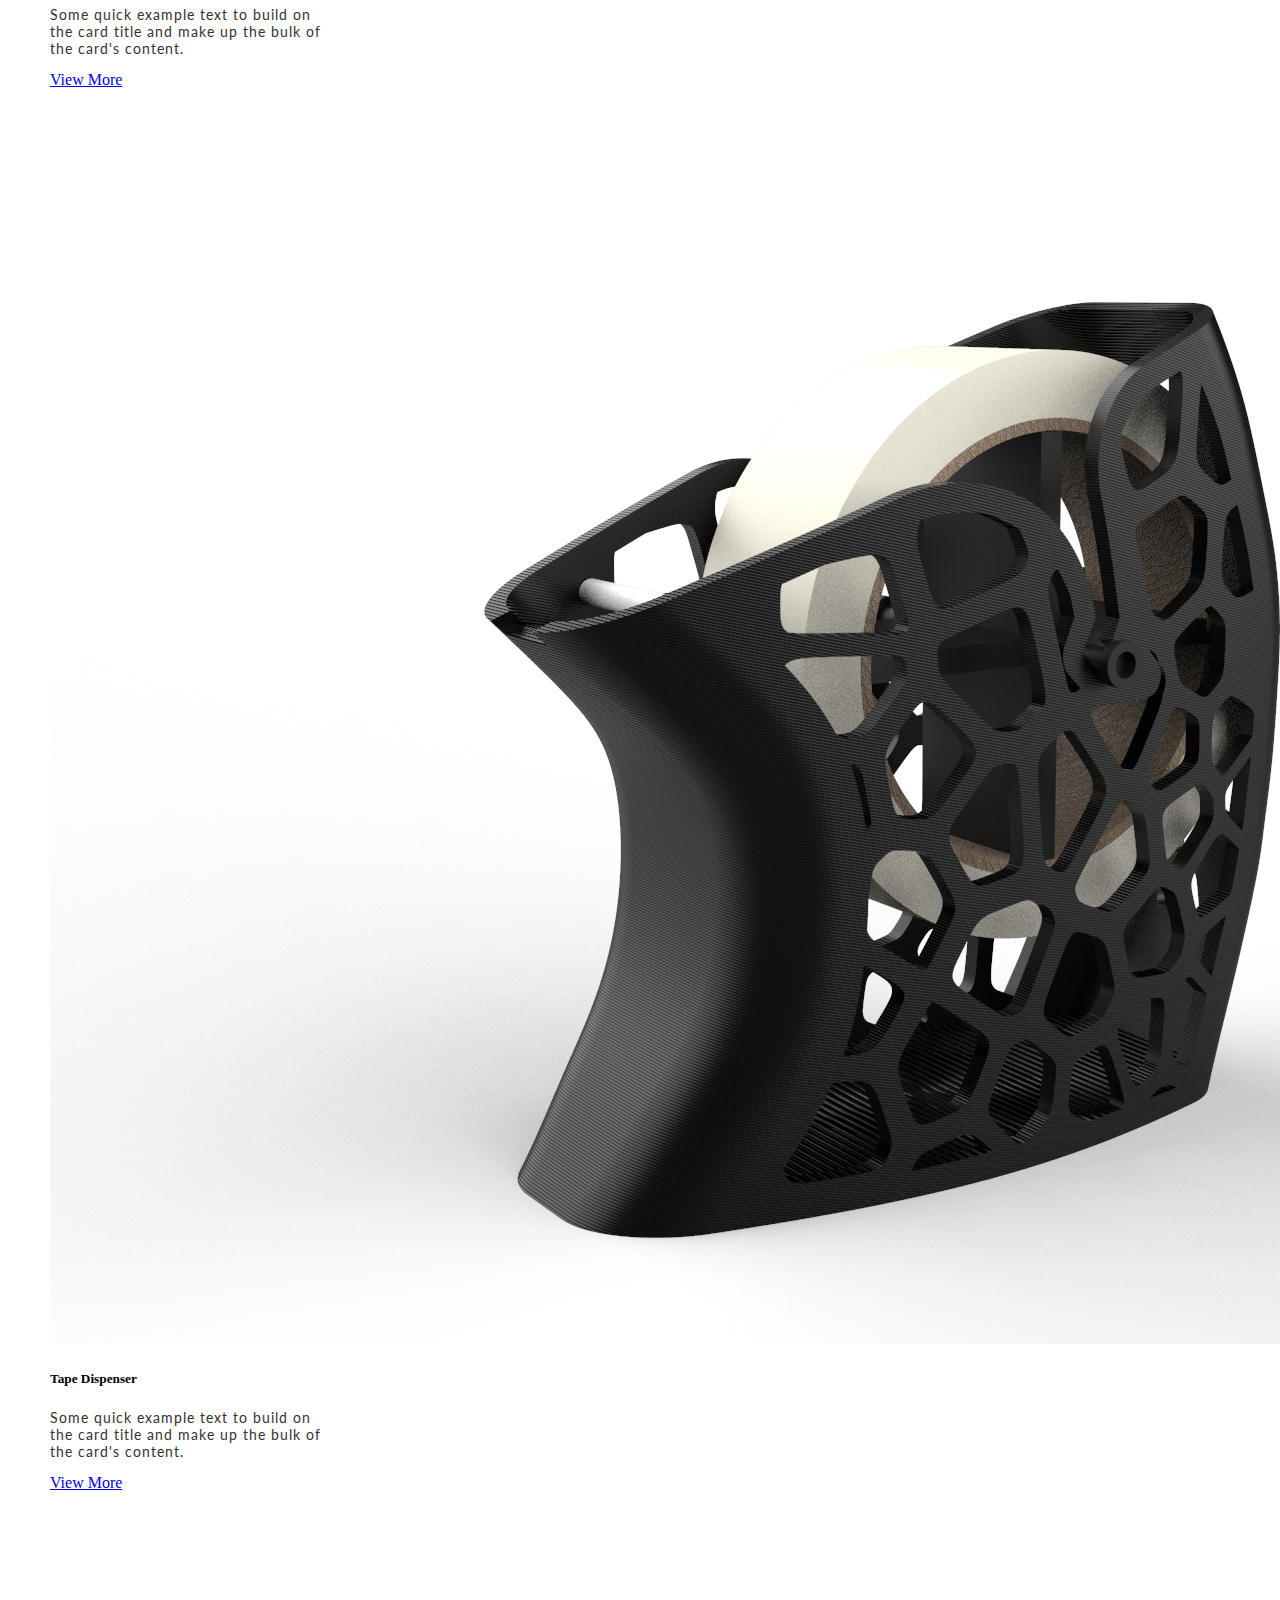
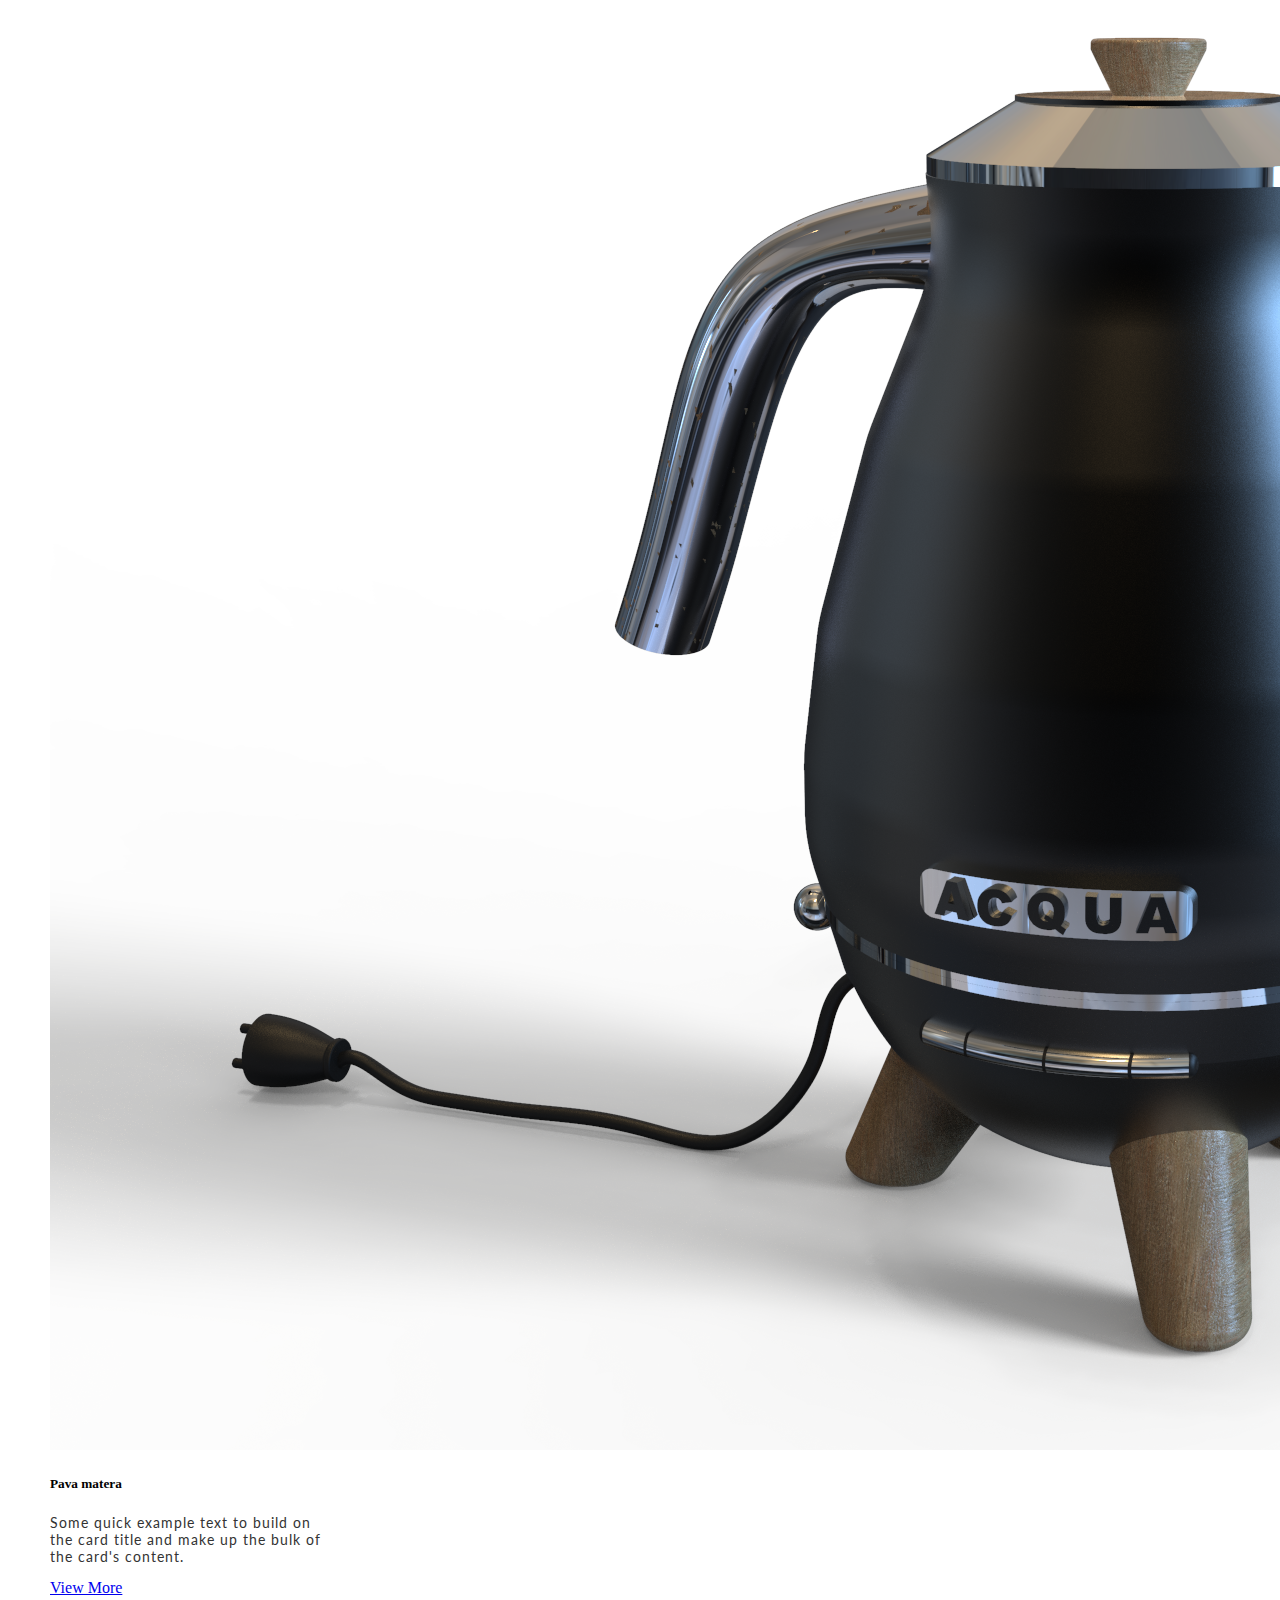
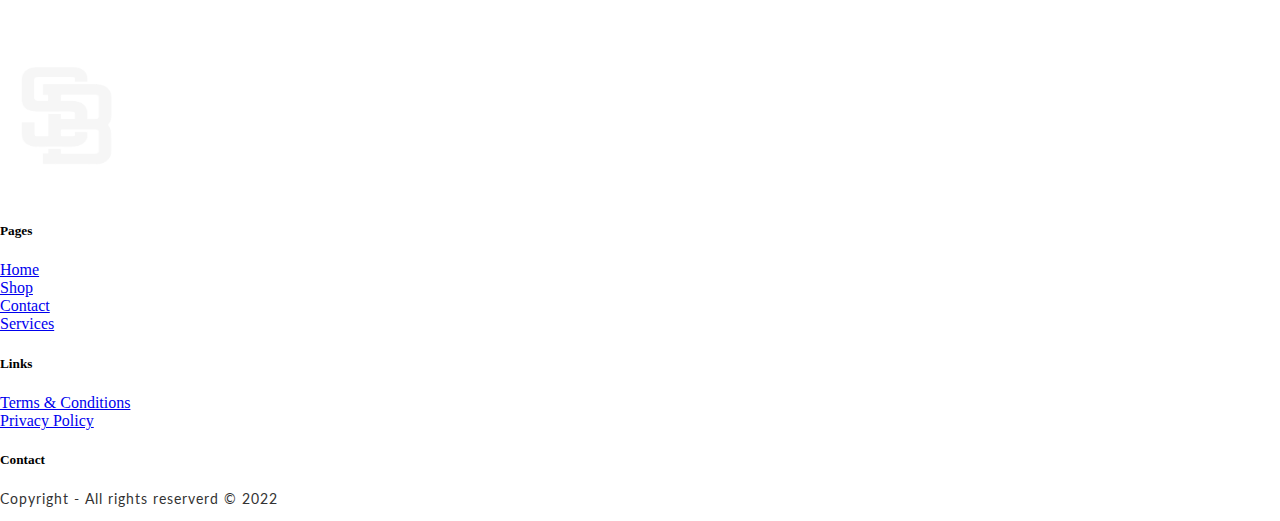
==== commit ccf55cb2: "arregle foto about" ====
--- a/index.html
+++ b/index.html
@@ -92,11 +92,11 @@
               <h2>About</h2>
               <div class="row">
                 <div class="col-xs-12 col-lg-6 col-md-12  p-3">
-                  <img src="./img/FOTO PORTFOLIO.jpg" alt="foto.portfolio">
+                  <img src="./img/FOTO PORTFOLIO.jpg" class="img-thumbnail rounded mx-auto" alt="...">
                 </div>
                 <div class="col-xs-12 col-lg-6 col-md-12  p-3 about-text">
                   <h3>
-                    My name is Santiago Blanchard</h3>
+                    My name is Santiago Blanchard 3</h3>
                     <p>I'm an student of Industrial Design and im very passionate and dedicated to my work. I have acquierd the skills and knowledge neccessary to make projetcs success. I enjoy every step of design process.</p>
                 </div>
               </div>
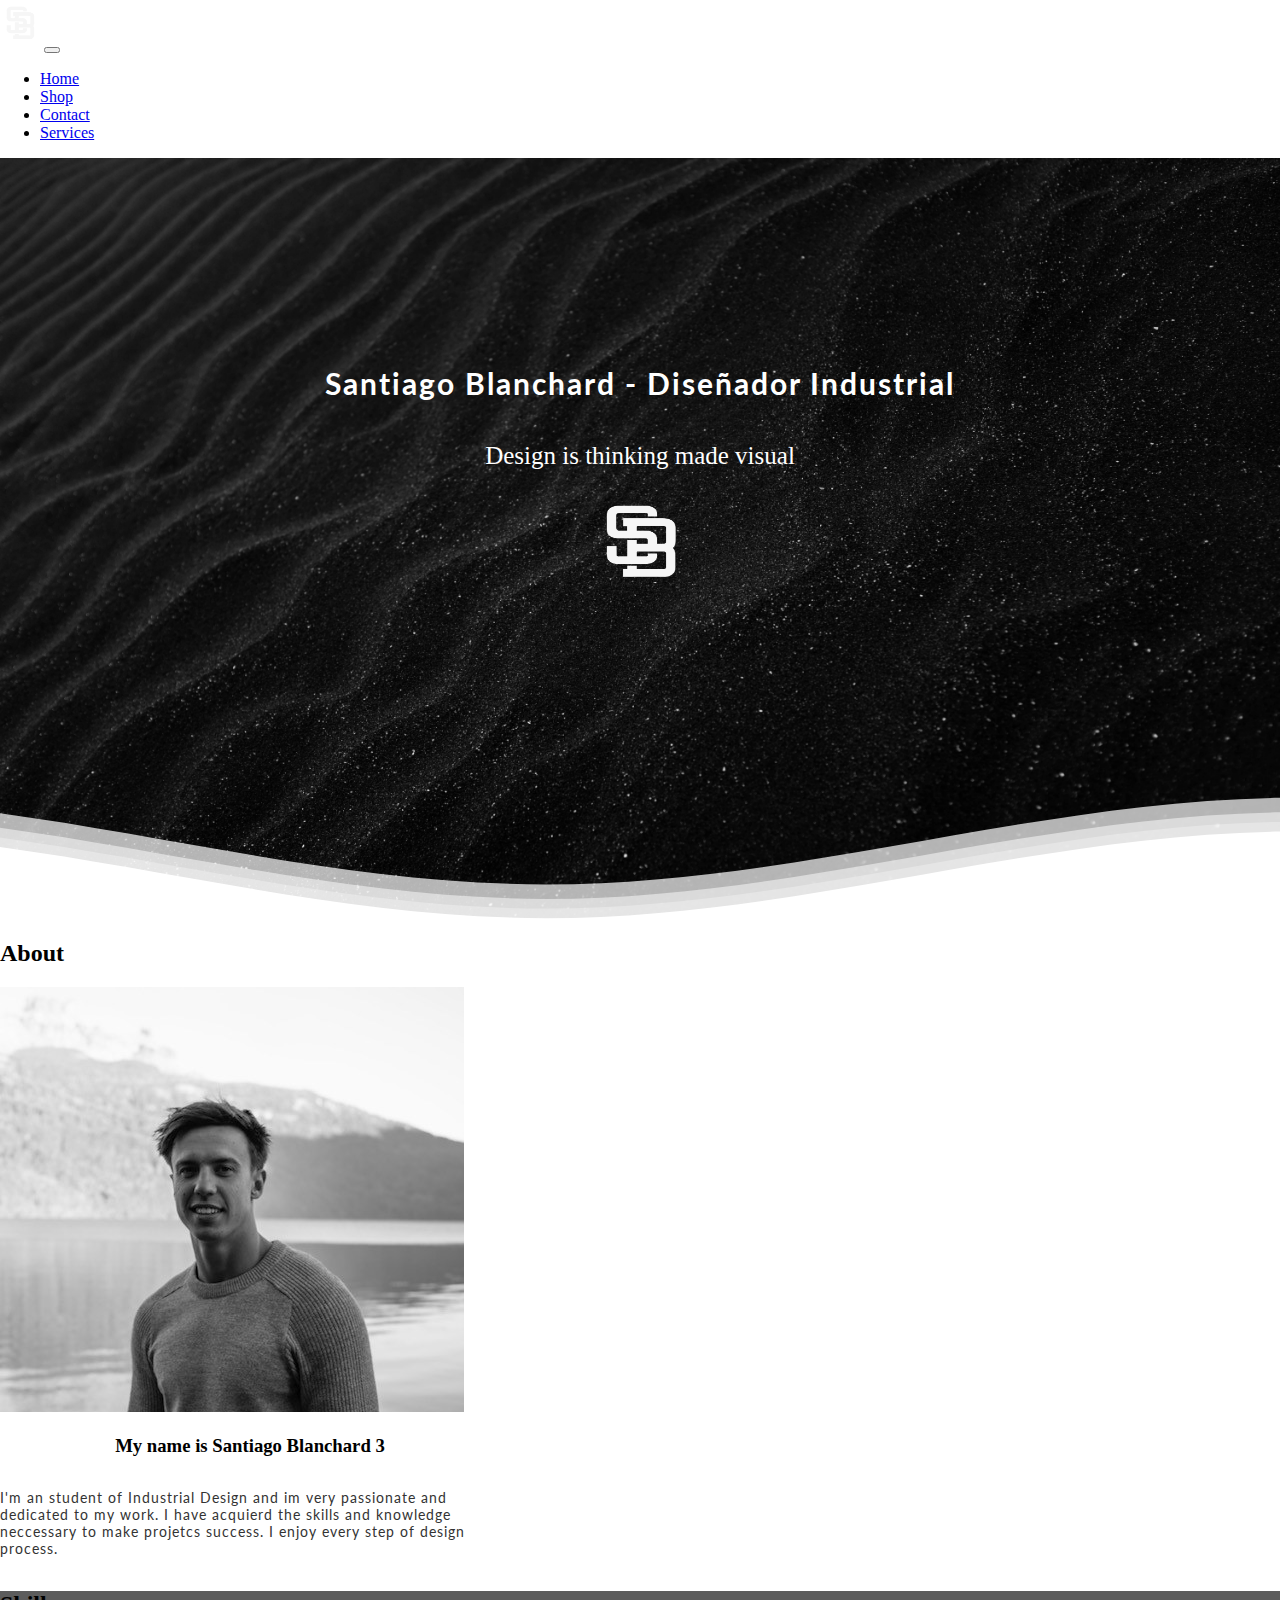
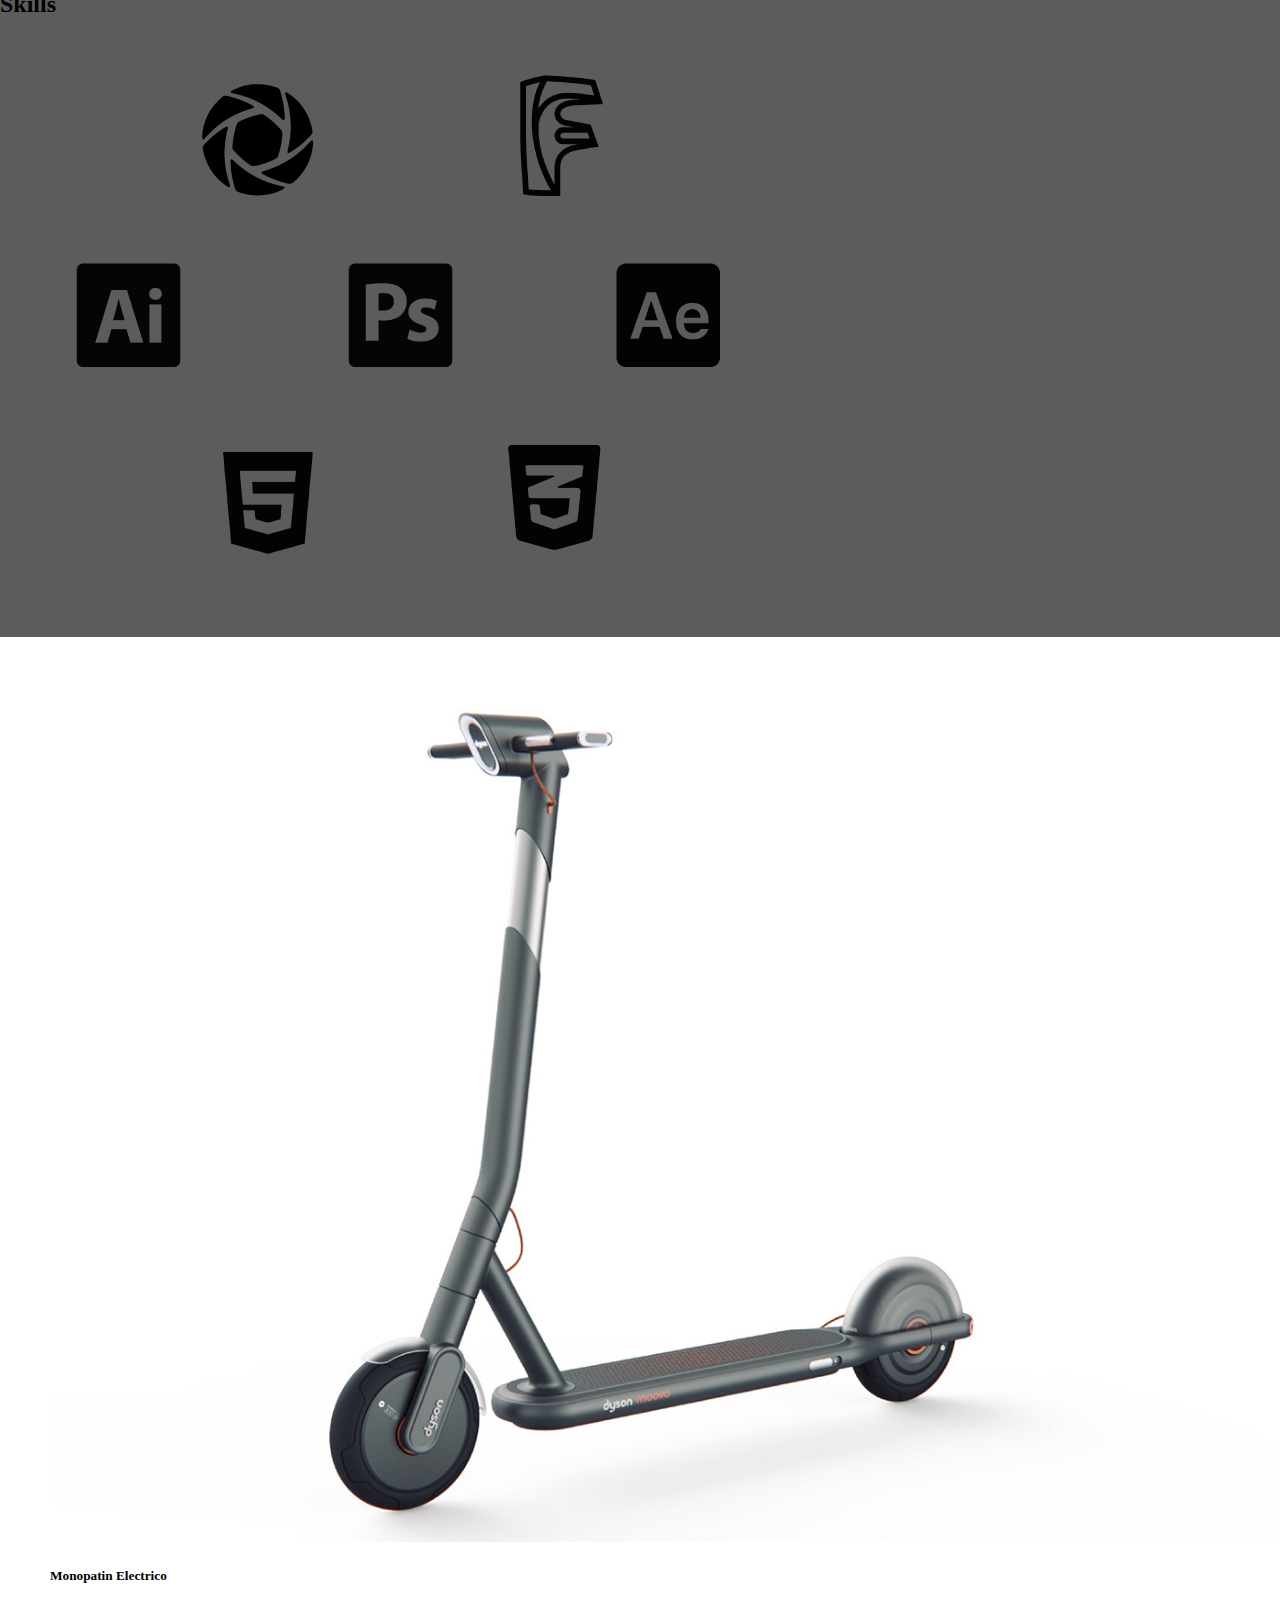
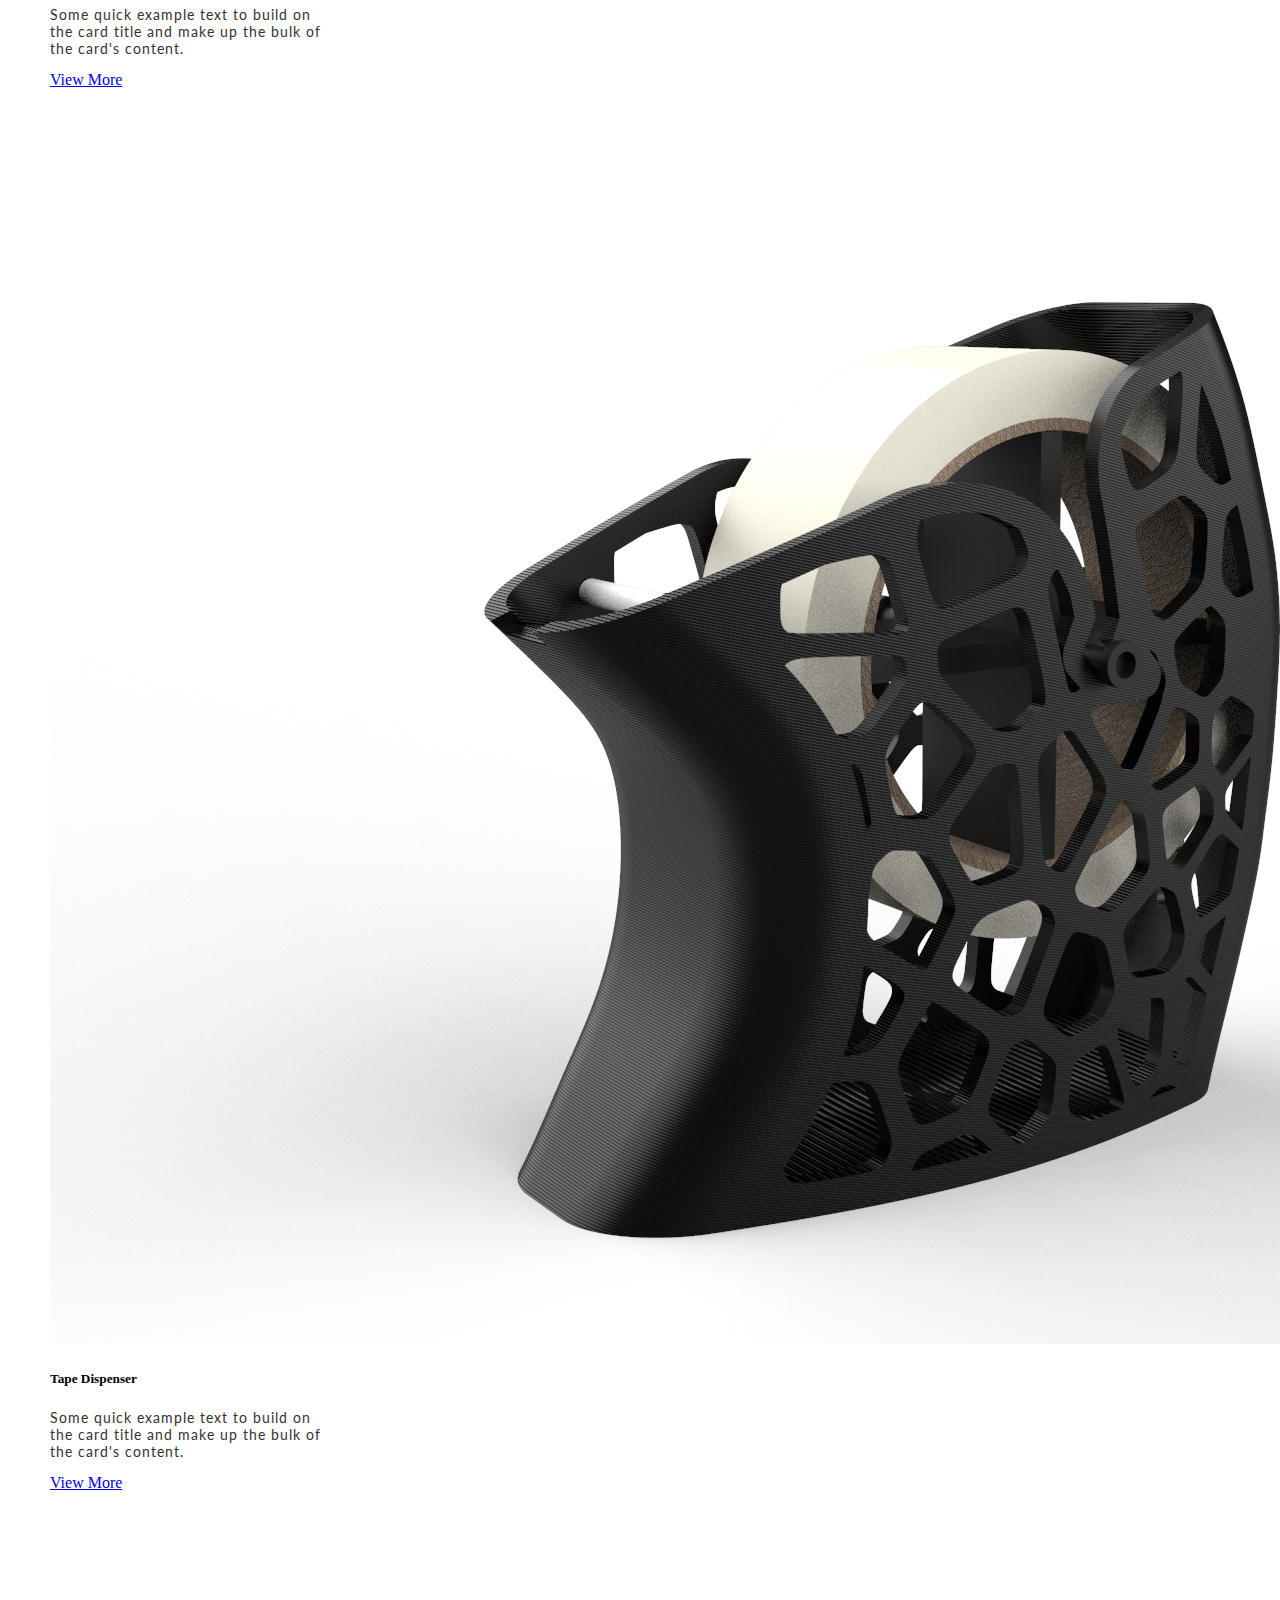
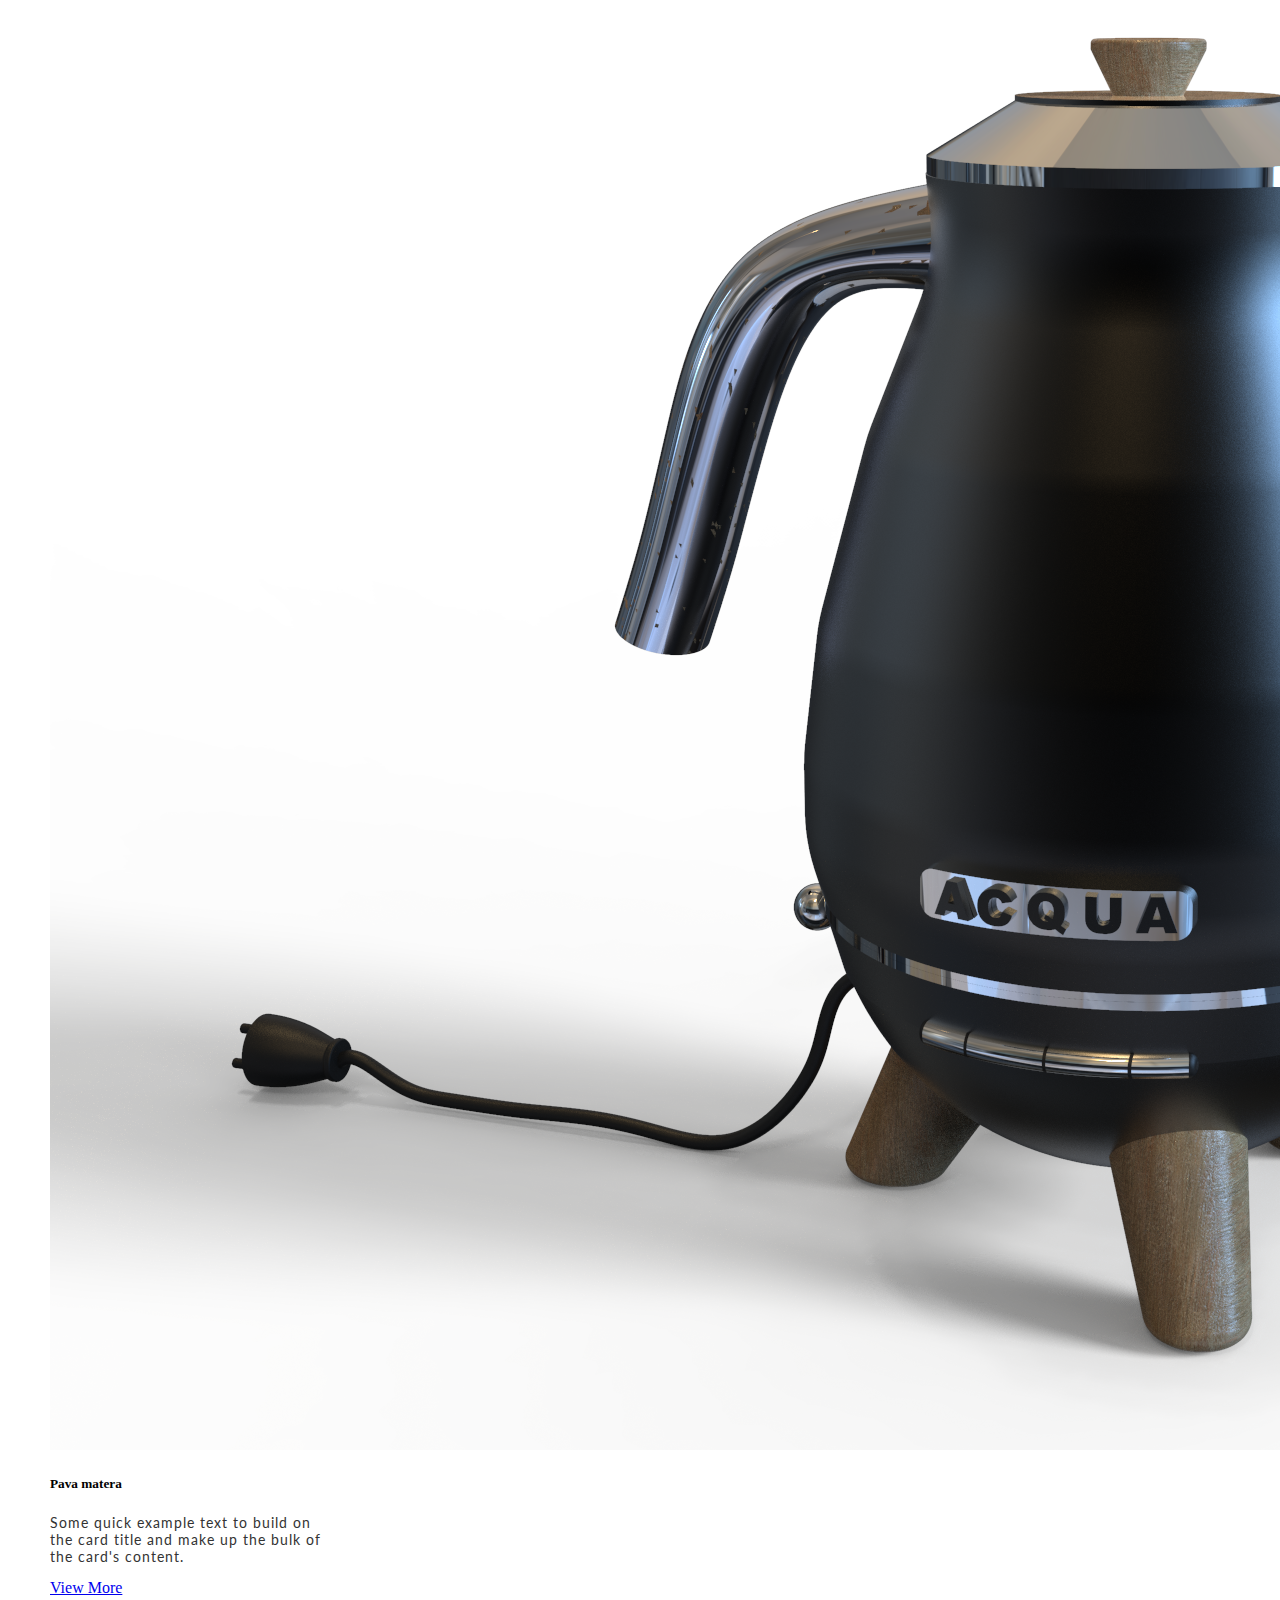
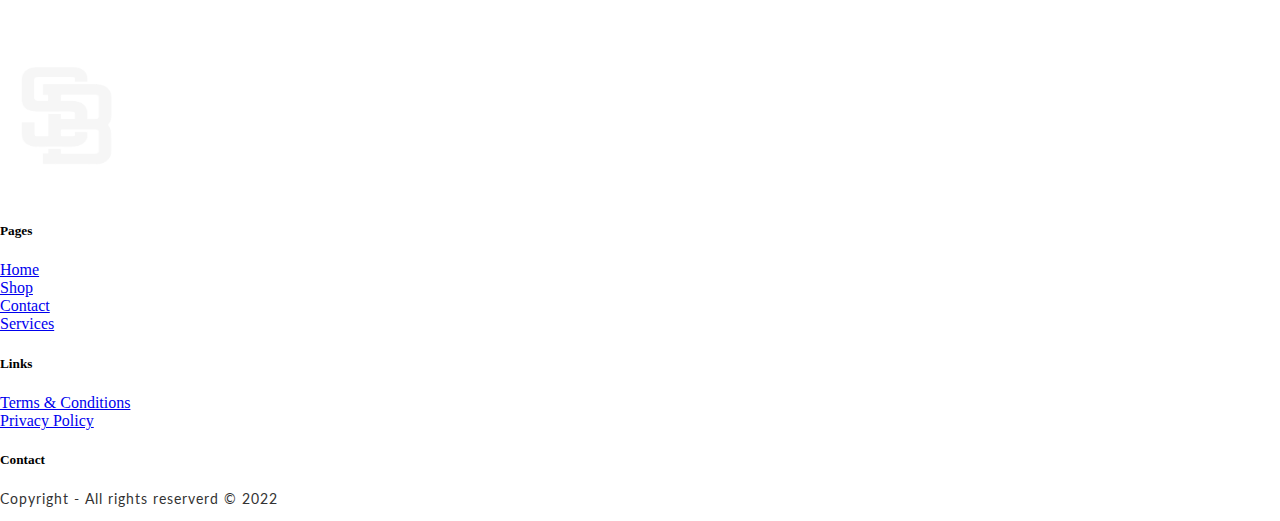
==== commit 0217fe75: "termine de arreglar todo" ====
--- a/index.html
+++ b/index.html
@@ -91,10 +91,10 @@
             <div class="container text-center p-5">
               <h2>About</h2>
               <div class="row">
-                <div class="col-xs-12 col-lg-6 col-md-12  p-3">
-                  <img src="./img/FOTO PORTFOLIO.jpg" class="img-thumbnail rounded mx-auto" alt="...">
-                </div>
-                <div class="col-xs-12 col-lg-6 col-md-12  p-3 about-text">
+                <div class="col-xs-12 col-lg-12 col-md-12 col-xl-6  p-3">
+                  <img src="./img/FOTO PORTFOLIO.jpg" class="img-thumbnail rounded mx-auto align-middle" alt="...">
+                </div>
+                <div class="col-xs-12 col-lg-12 col-md-12 col-xl-6 p-3 about-text align-middle">
                   <h3>
                     My name is Santiago Blanchard 3</h3>
                     <p>I'm an student of Industrial Design and im very passionate and dedicated to my work. I have acquierd the skills and knowledge neccessary to make projetcs success. I enjoy every step of design process.</p>
--- a/css/style.css
+++ b/css/style.css
@@ -145,6 +145,8 @@
   flex-direction: column;
   width: 500px;
   justify-content: space-evenly;
+  align-items: center;
+  align-content: center;
 
 }
 
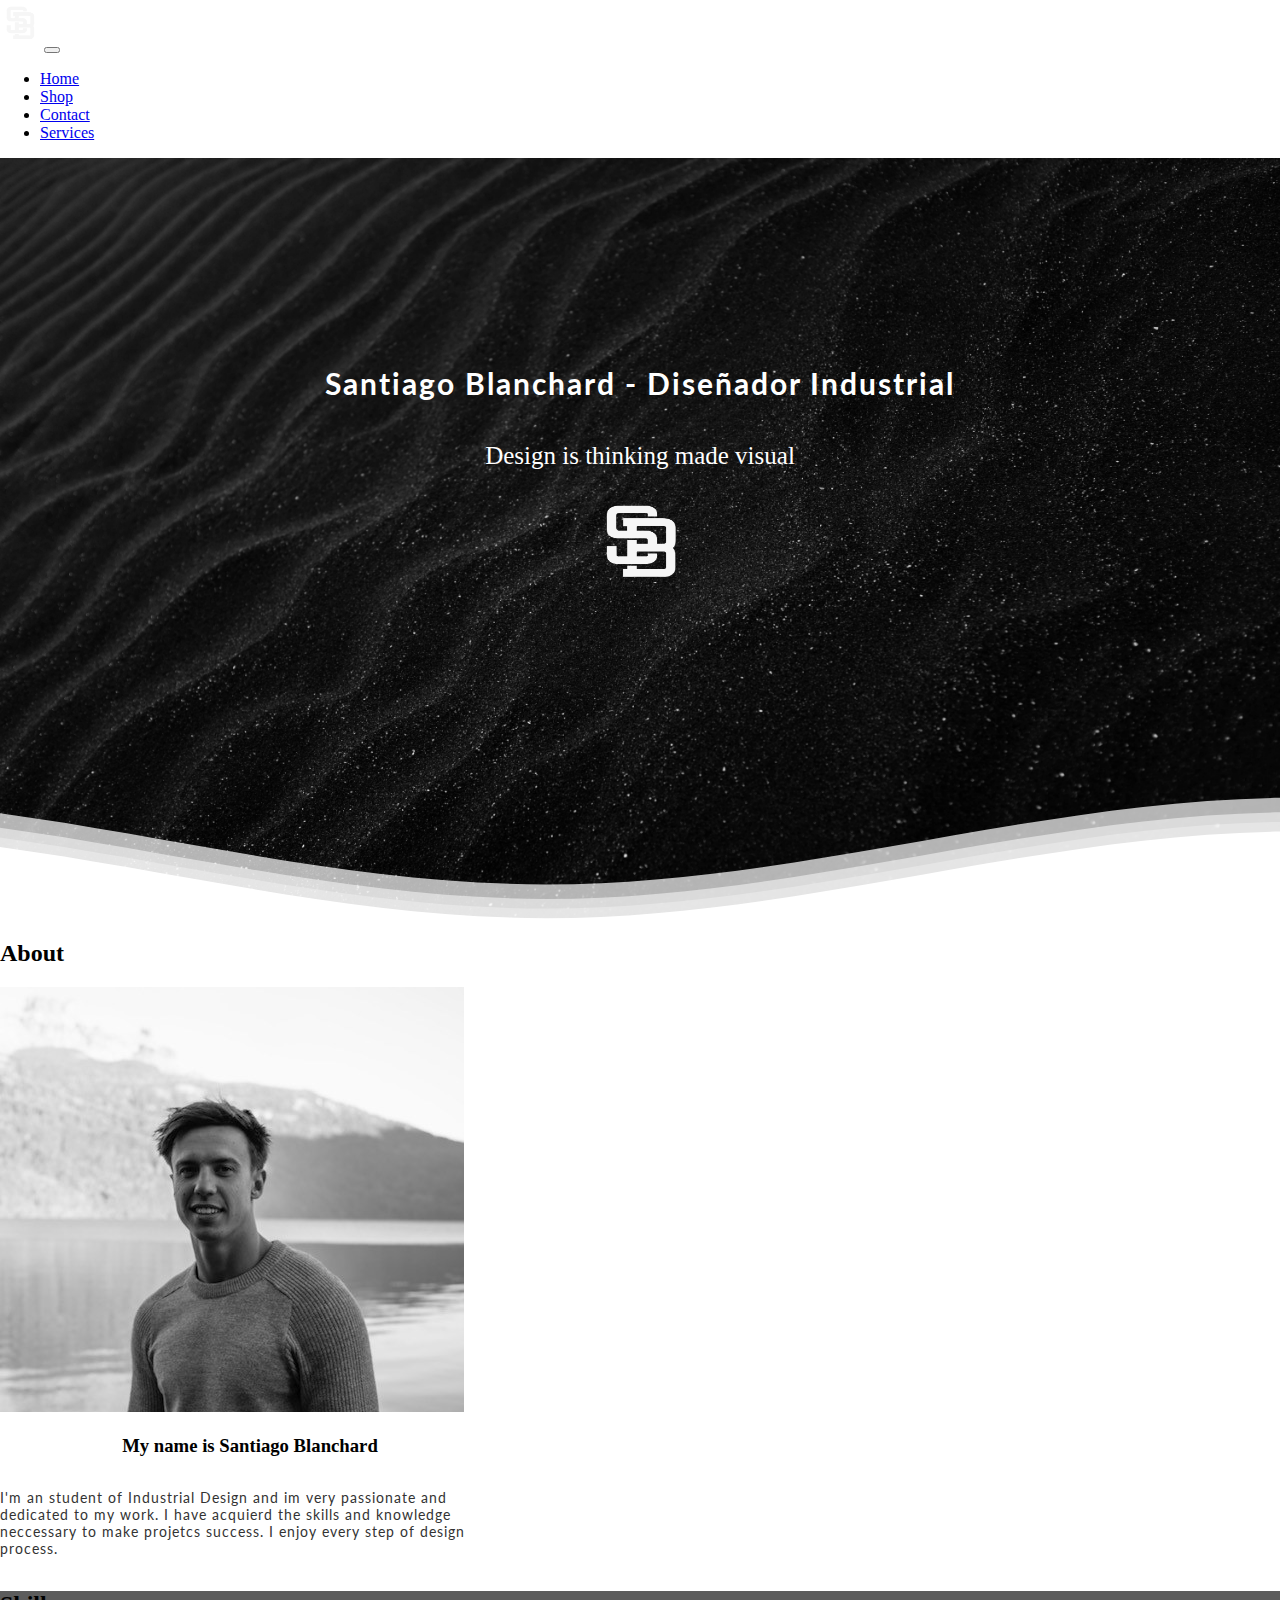
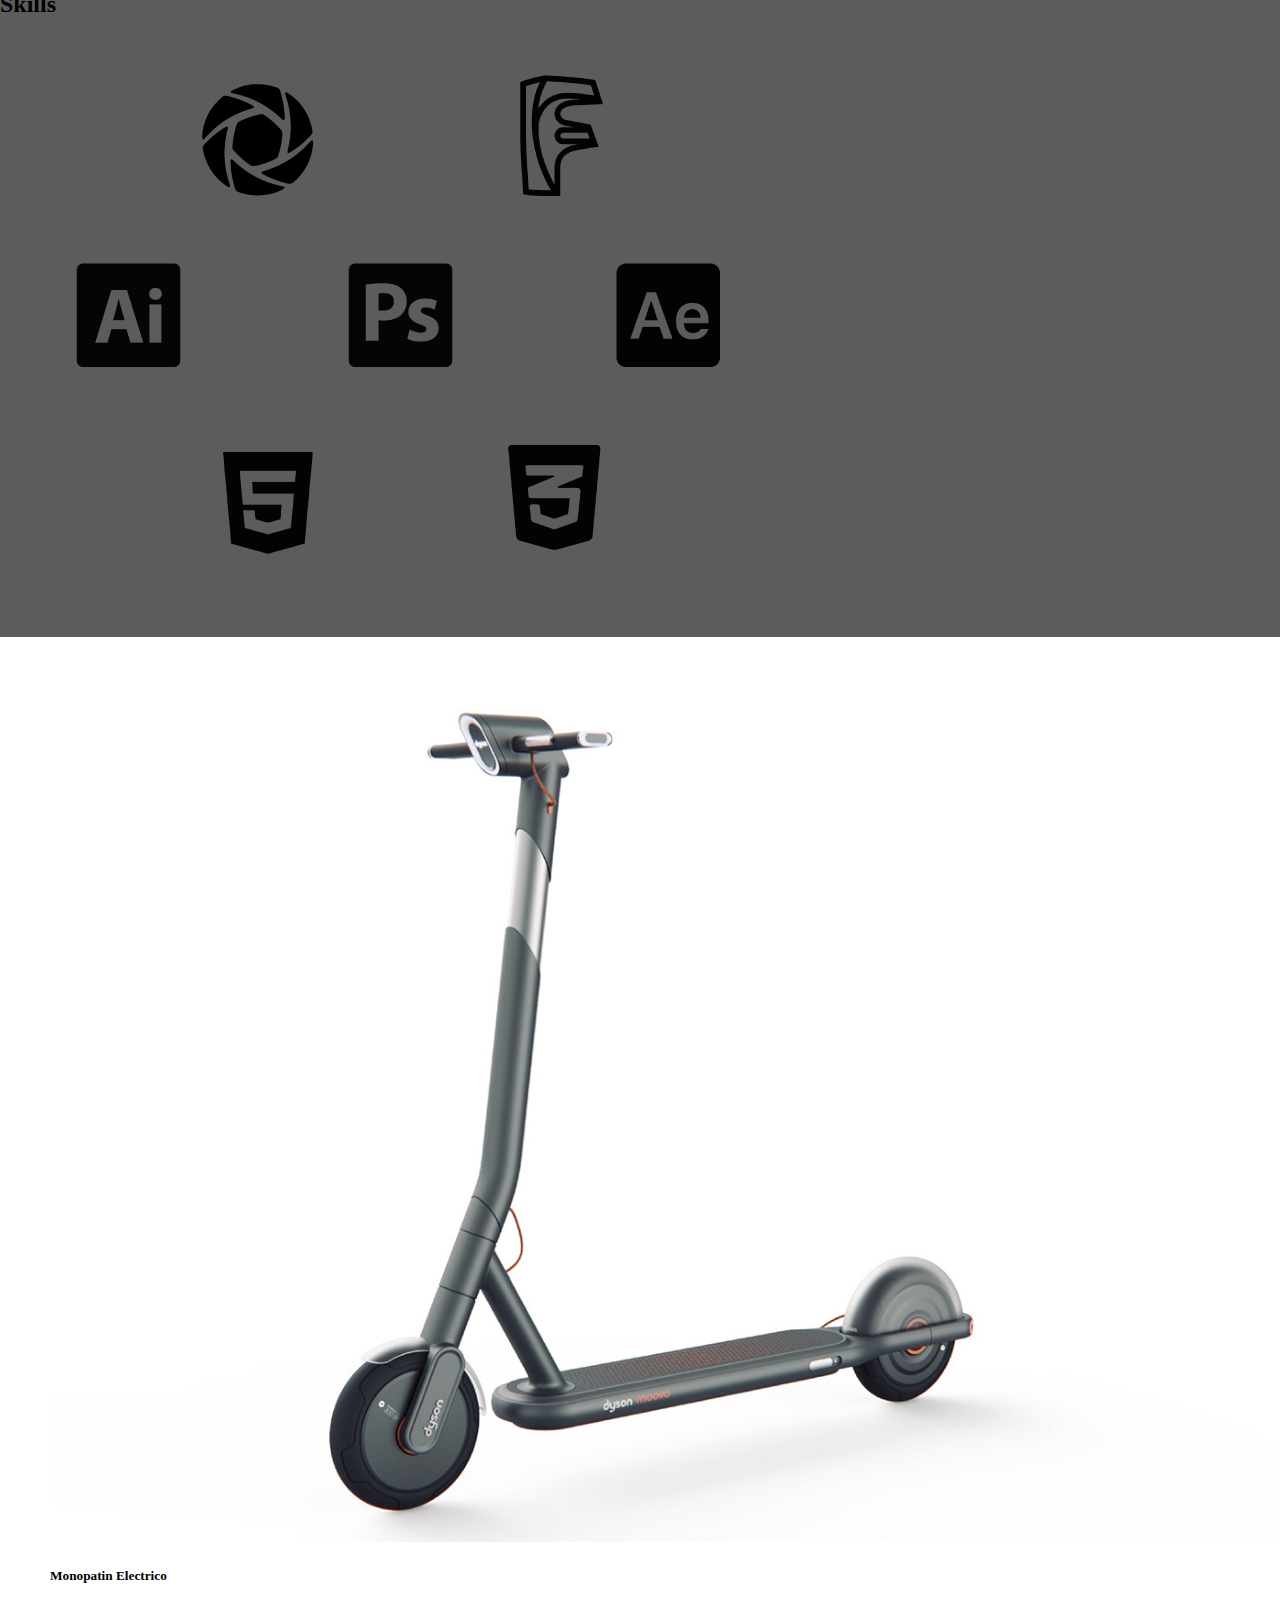
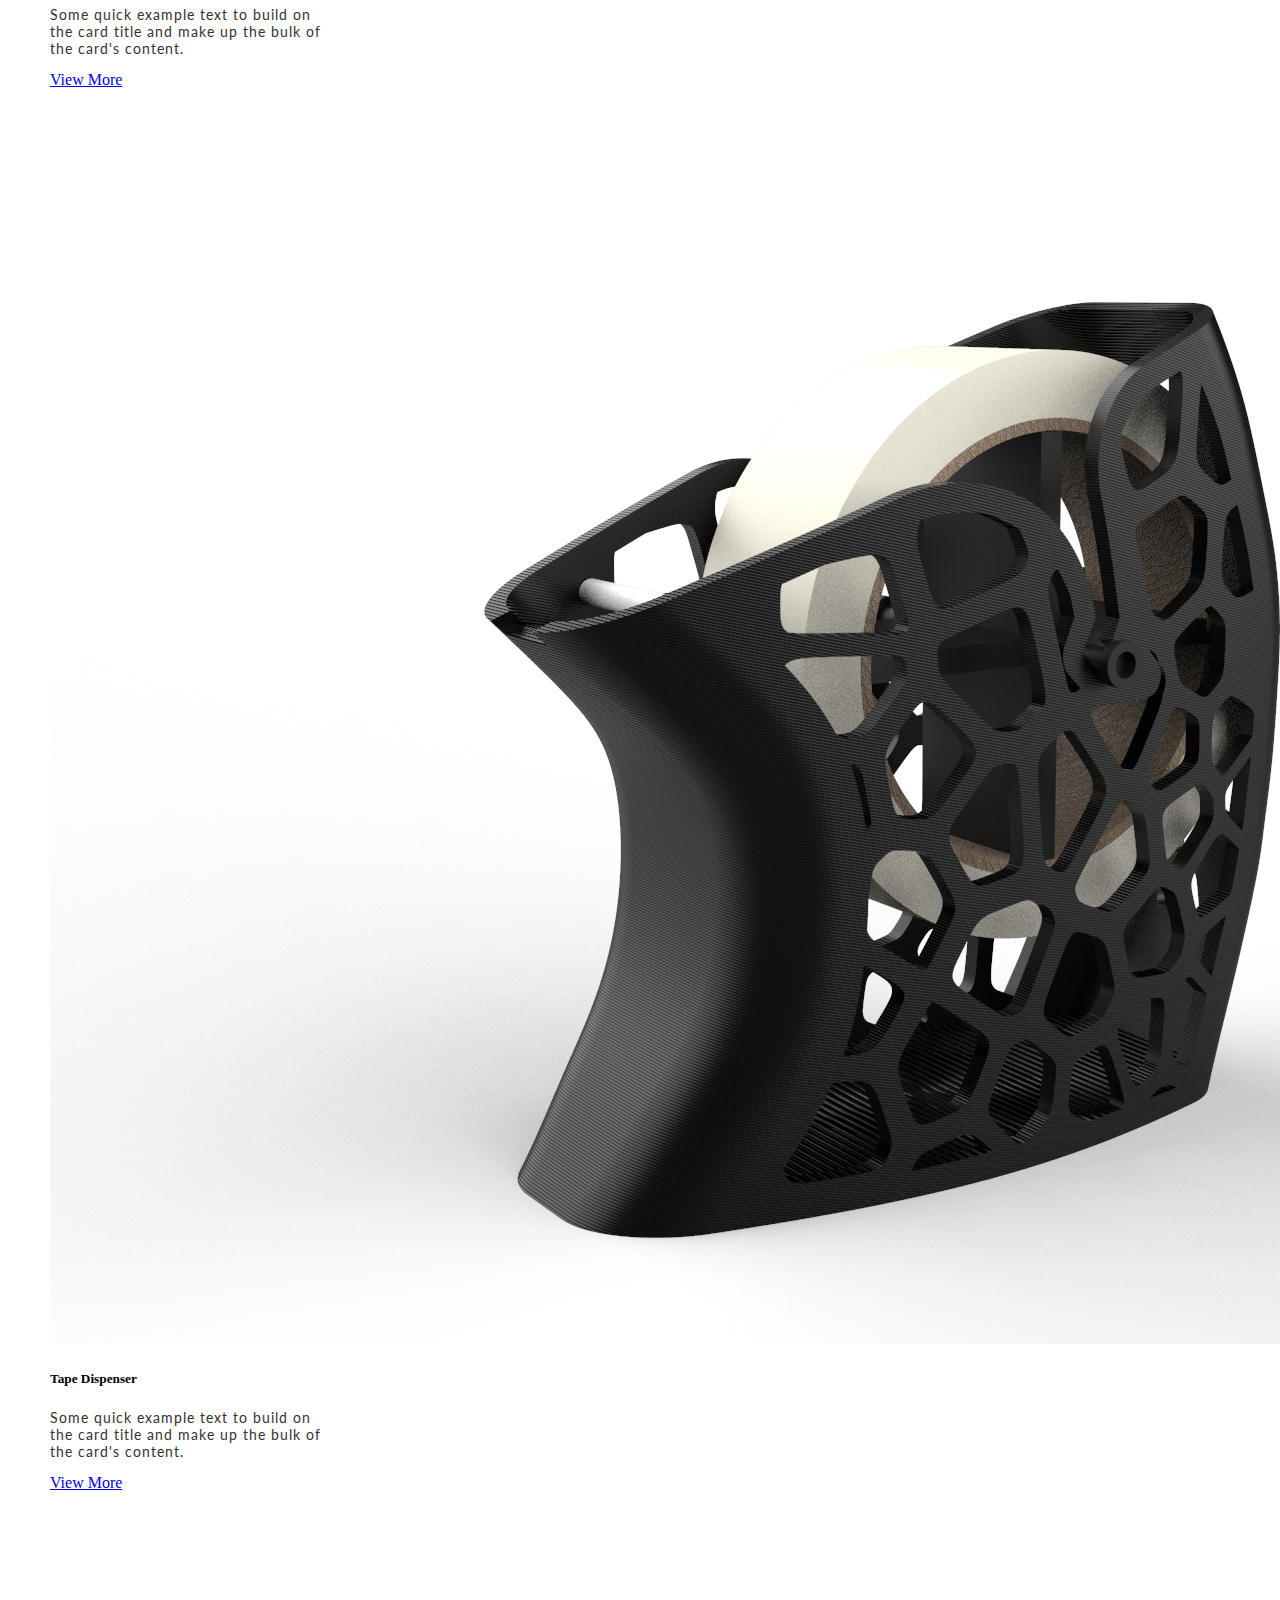
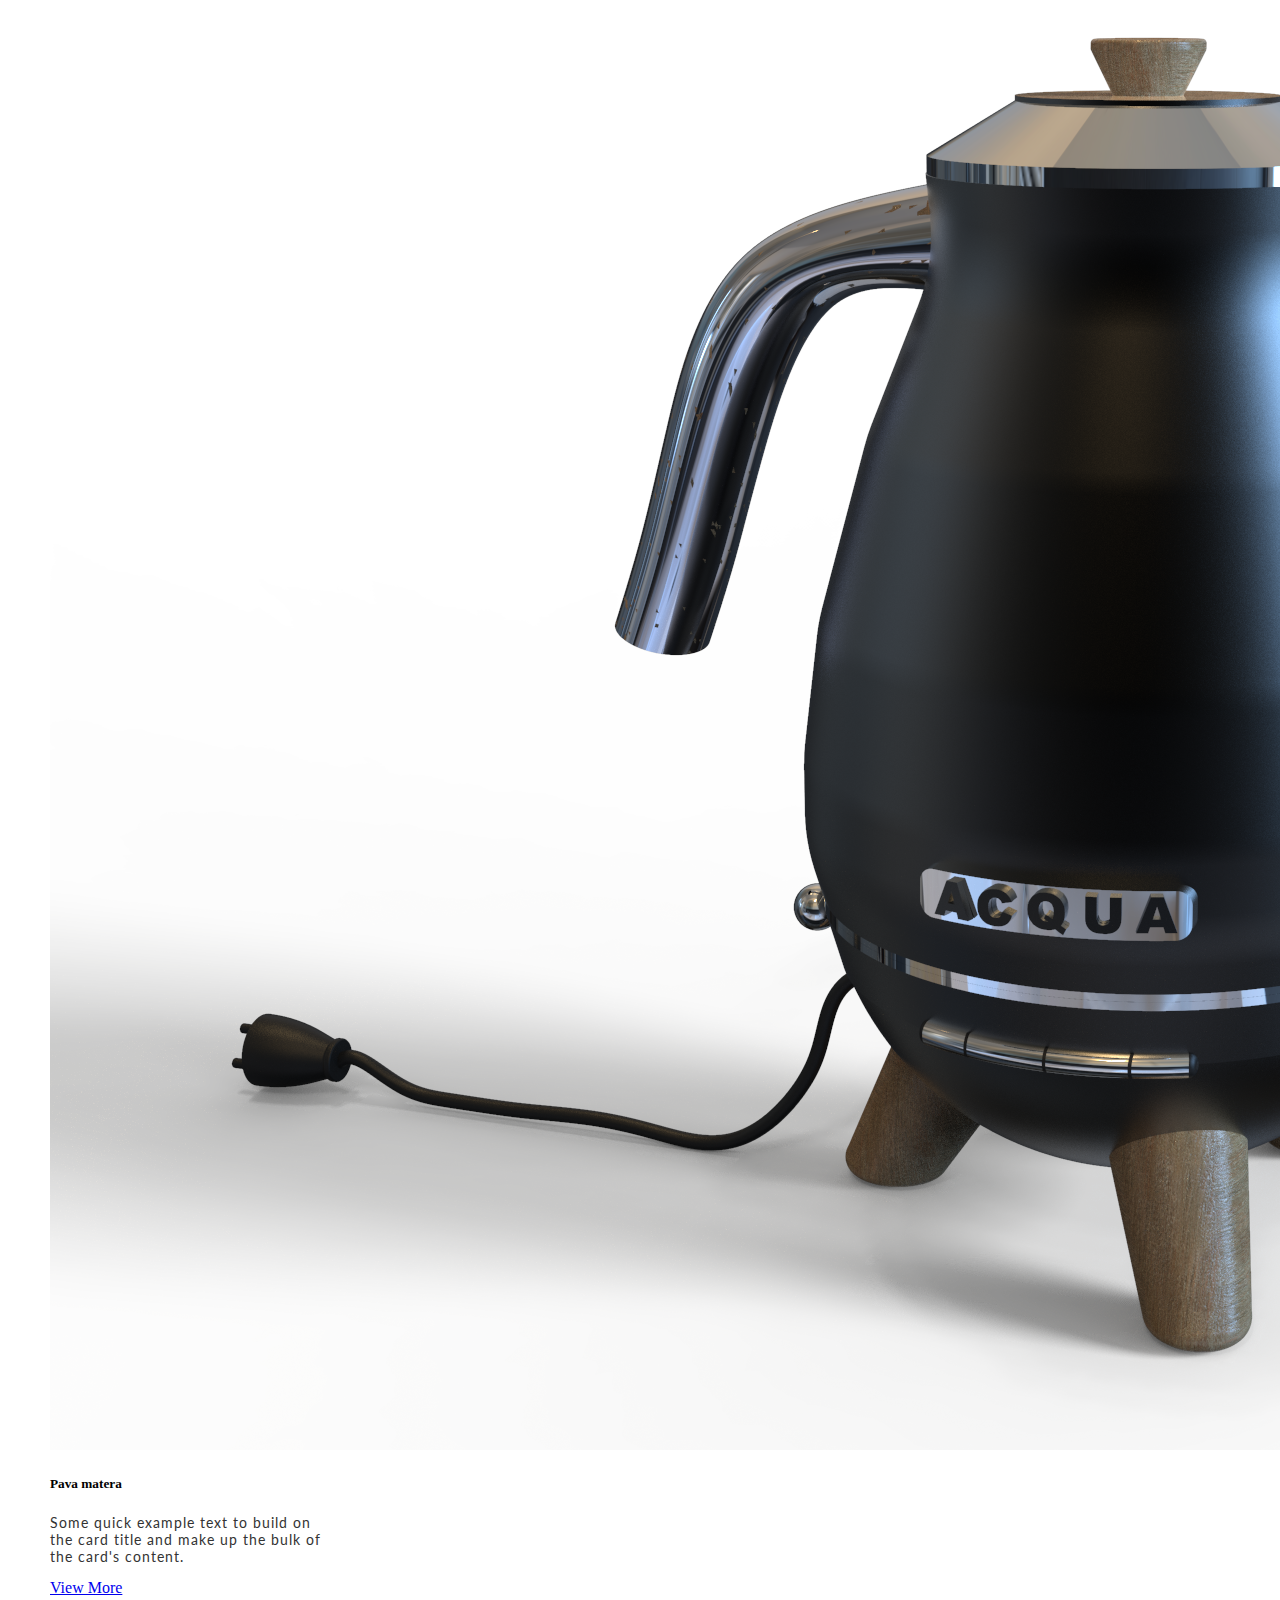
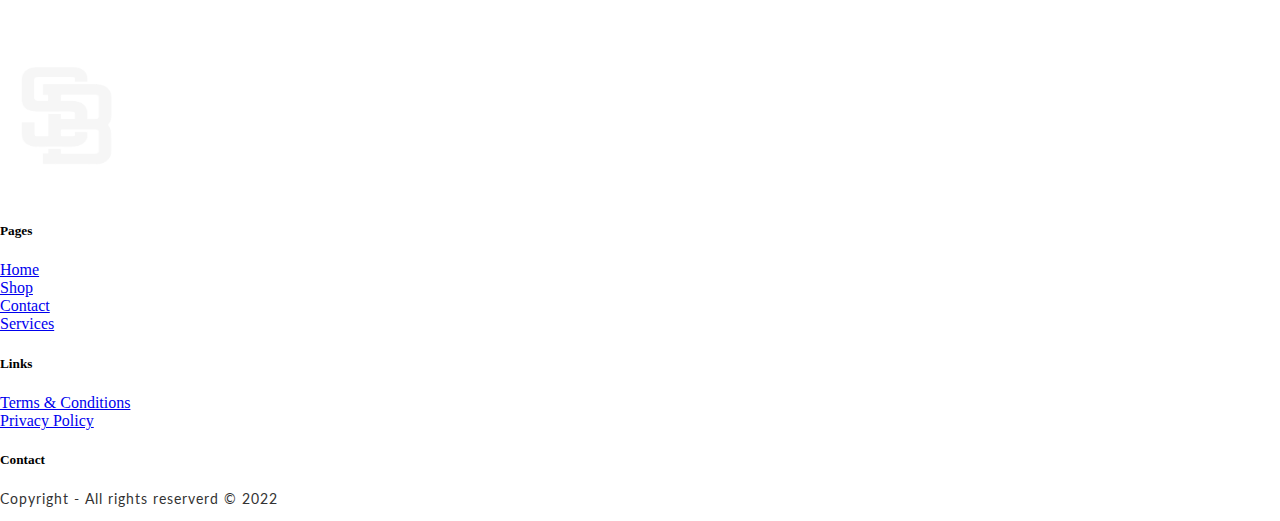
==== commit 322e8d5c: "agregue seccion contacto" ====
--- a/index.html
+++ b/index.html
@@ -96,7 +96,7 @@
                 </div>
                 <div class="col-xs-12 col-lg-12 col-md-12 col-xl-6 p-3 about-text align-middle">
                   <h3>
-                    My name is Santiago Blanchard 3</h3>
+                    My name is Santiago Blanchard</h3>
                     <p>I'm an student of Industrial Design and im very passionate and dedicated to my work. I have acquierd the skills and knowledge neccessary to make projetcs success. I enjoy every step of design process.</p>
                 </div>
               </div>
@@ -120,7 +120,7 @@
               <div class="row">
                 <div class="col-xs-12 col-lg-4 col-md-12 p-3">
                   <div class="card" style="width: 18rem;">
-                      <img src="../img/MONOPATIIN CODER.PNG" class="card-img-top" alt="...">
+                      <img src="./img/MONOPATIIN CODER.PNG" class="card-img-top" alt="...">
                       <div class="card-body">
                         <h5 class="card-title">Monopatin Electrico</h5>
                         <p class="card-text">Some quick example text to build on the card title and make up the bulk of the card's content.</p>
@@ -130,7 +130,7 @@
                 </div>
                 <div class="col-xs-12 col-lg-4 col-md-12 p-3">
                   <div class="card" style="width: 18rem;">
-                      <img src="../img/tapedisp.png" class="card-img-top" alt="...">
+                      <img src="./img/tapedisp.png" class="card-img-top" alt="...">
                       <div class="card-body">
                         <h5 class="card-title">Tape Dispenser</h5>
                         <p class="card-text">Some quick example text to build on the card title and make up the bulk of the card's content.</p>
@@ -140,7 +140,7 @@
                 </div>
                 <div class="col-xs-12 col-lg-4 col-md-12 p-3">
                   <div class="card" style="width: 18rem;">
-                      <img src="../img/untitled.80.png" class="card-img-top" alt="">
+                      <img src="./img/untitled.80.png" class="card-img-top" alt="">
                       <div class="card-body">
                         <h5 class="card-title">Pava matera</h5>
                         <p class="card-text">Some quick example text to build on the card title and make up the bulk of the card's content.</p>
--- a/css/style.css
+++ b/css/style.css
@@ -171,3 +171,6 @@
   justify-content: space-evenly;
   padding: 15px;
 }
+
+
+
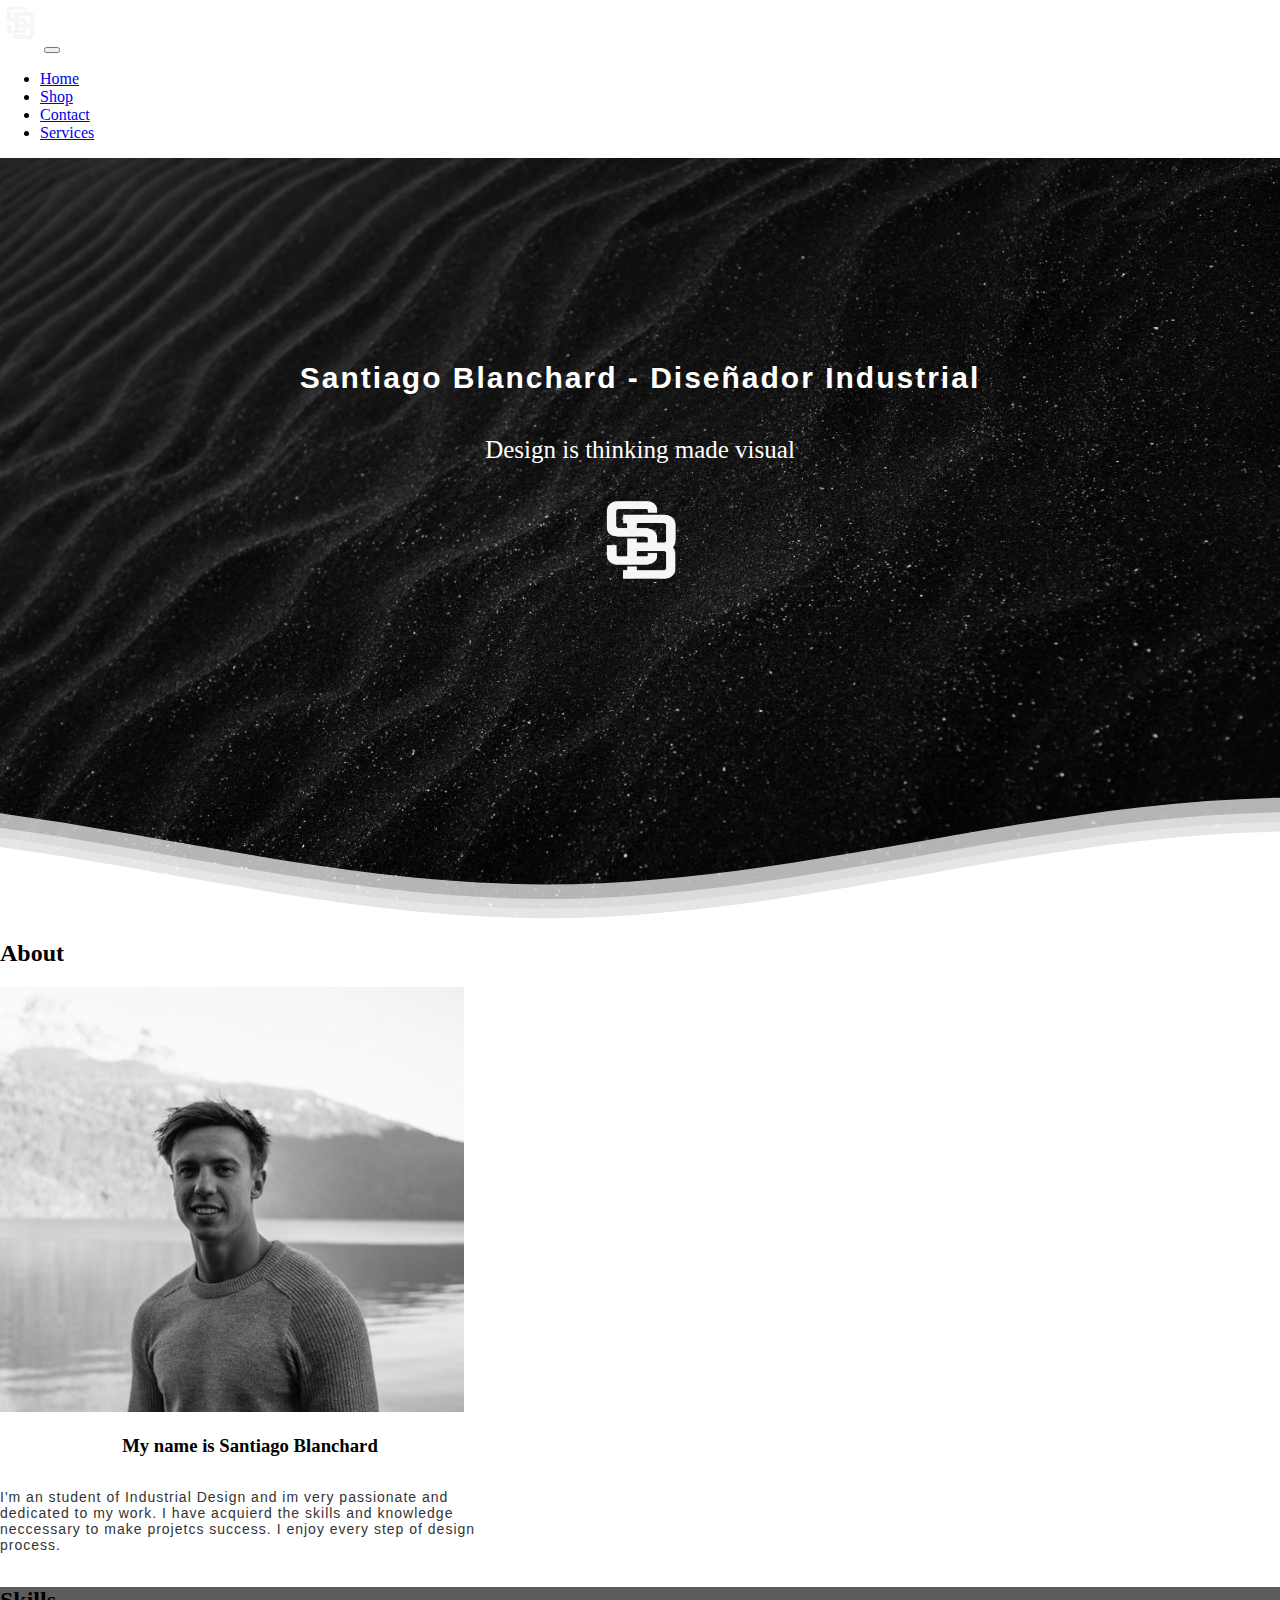
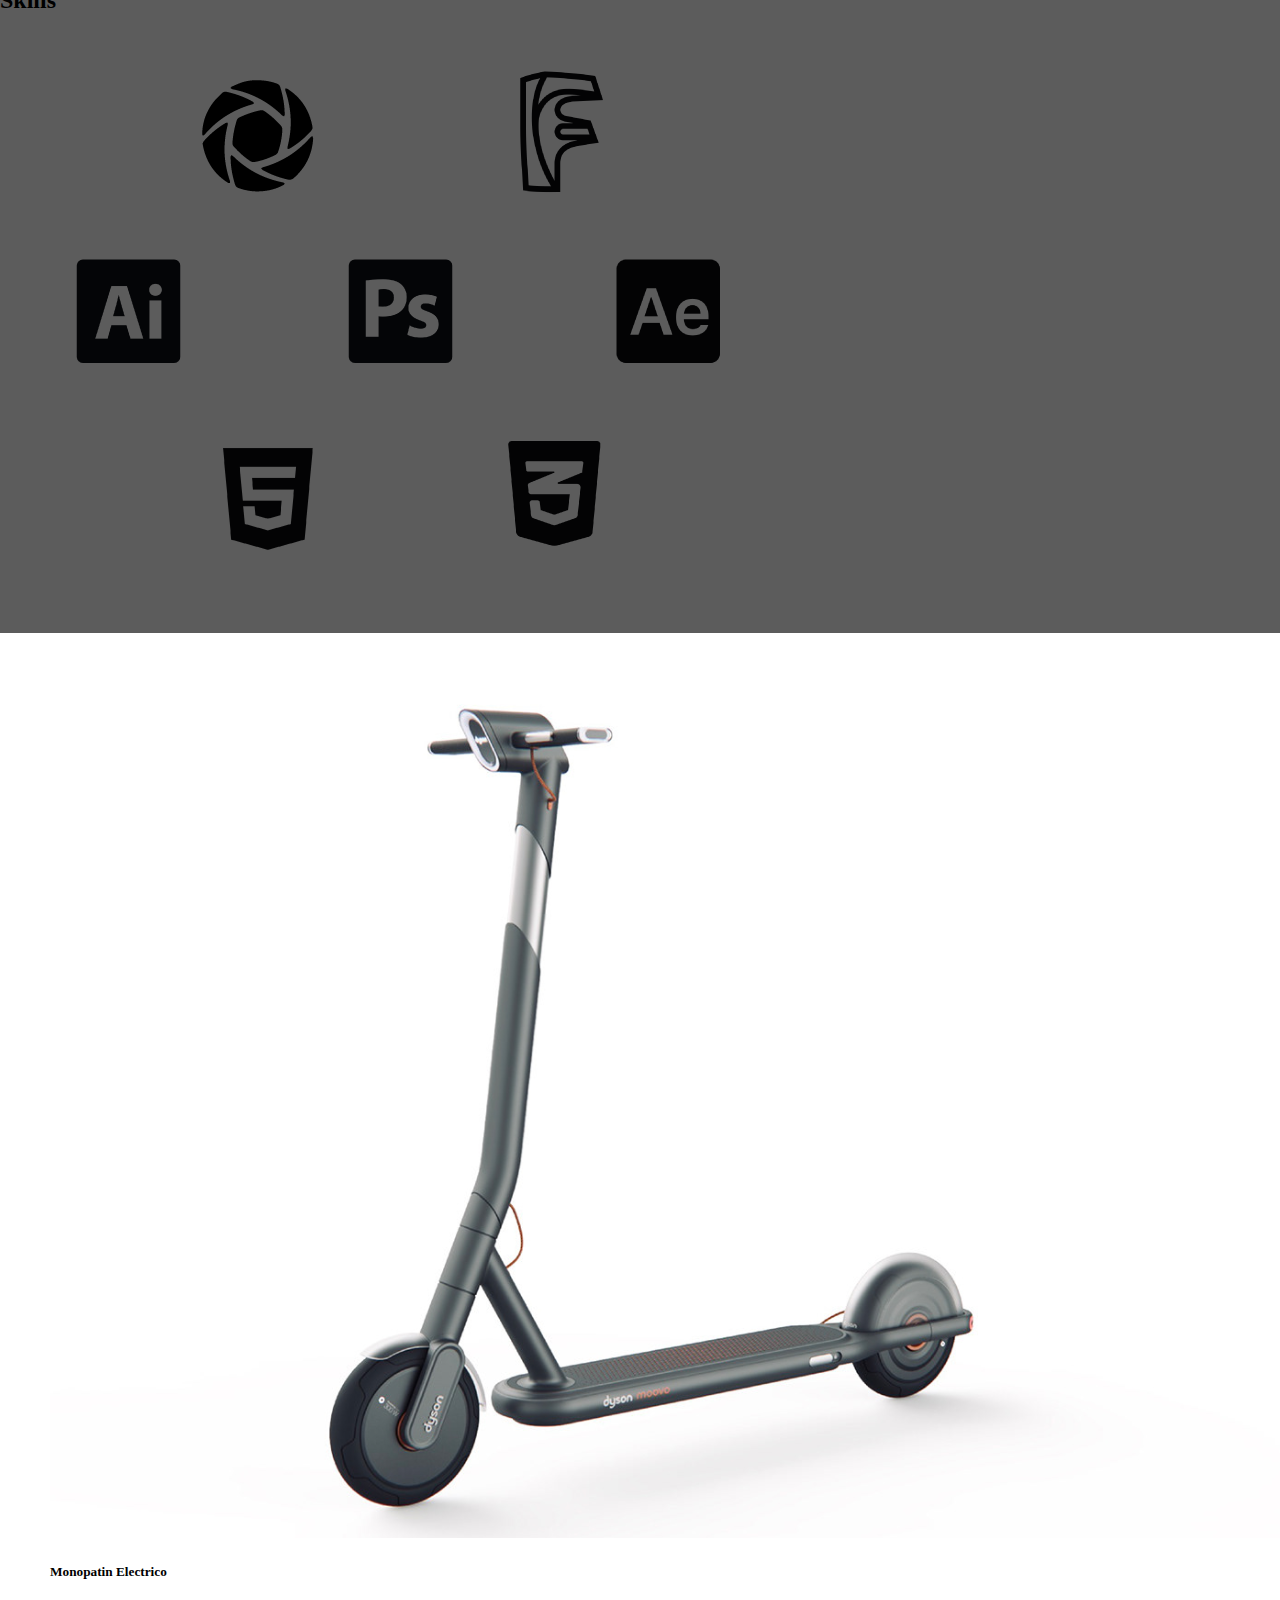
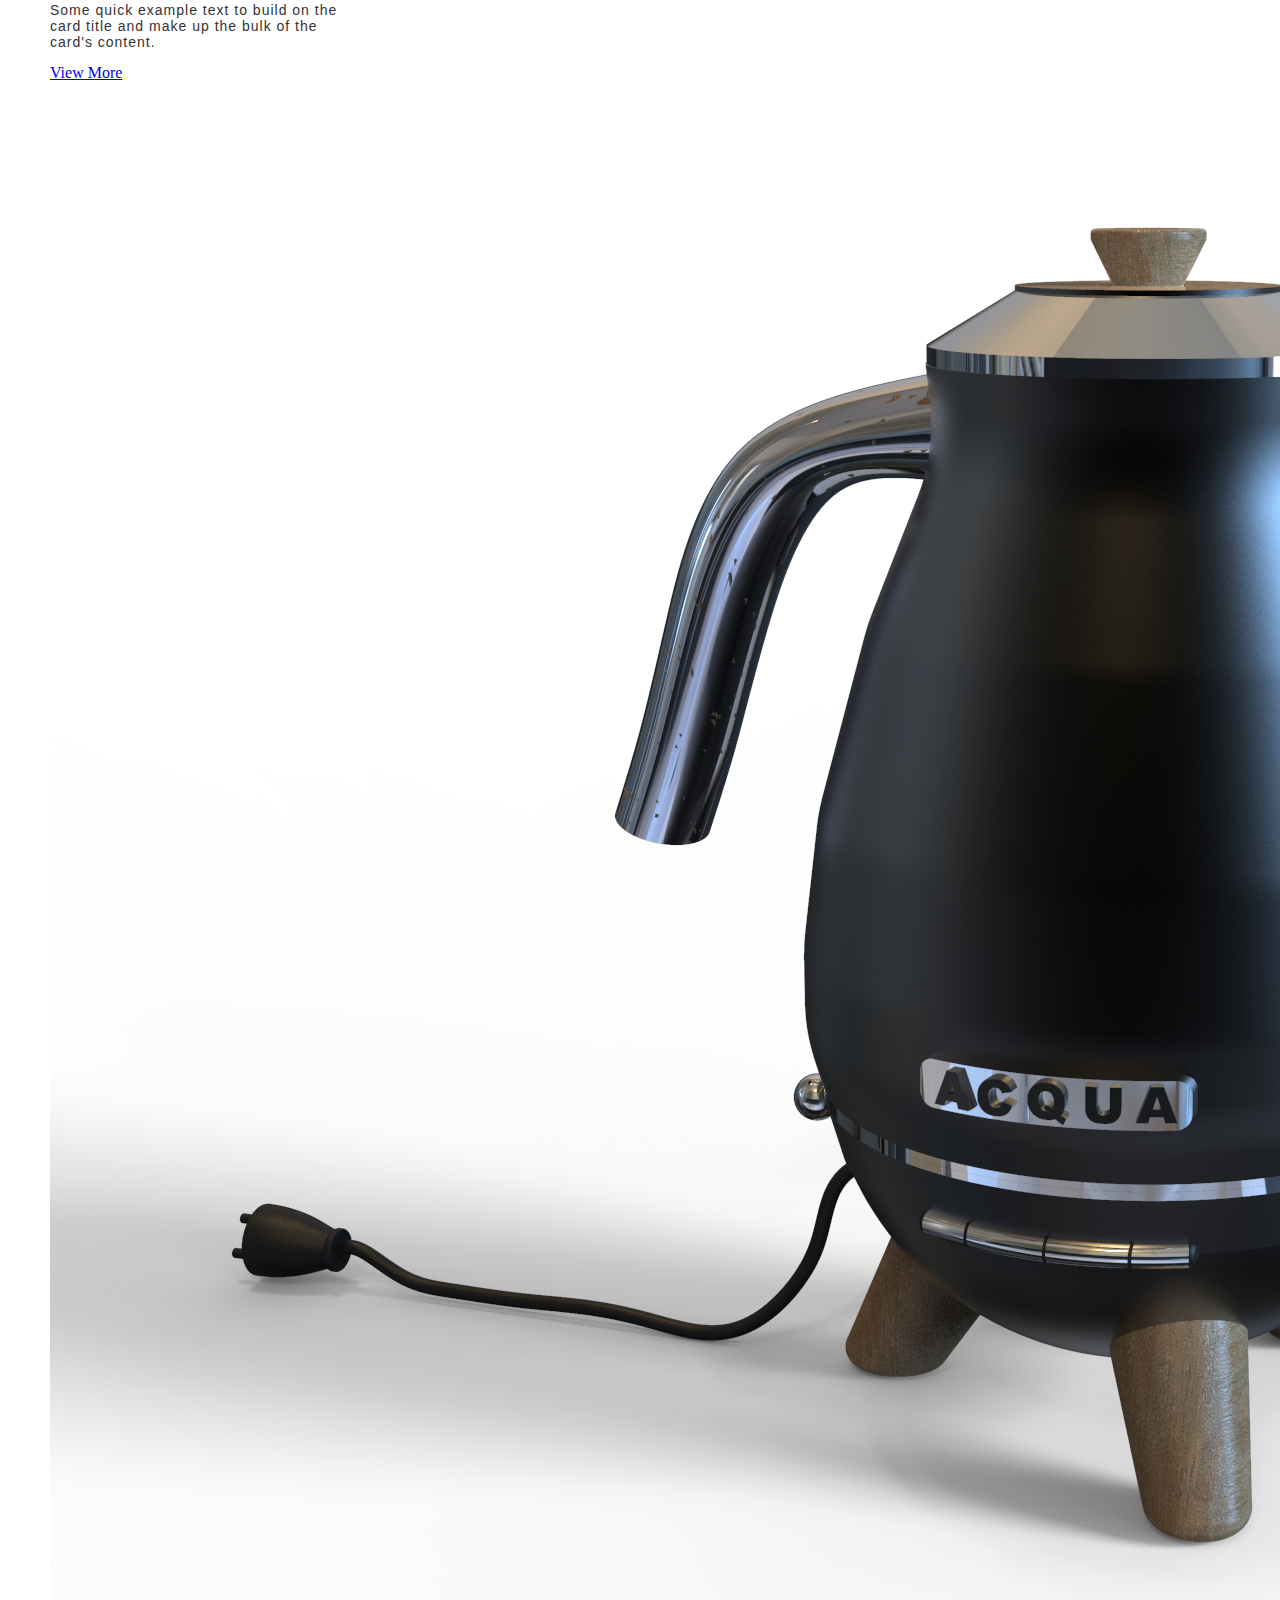
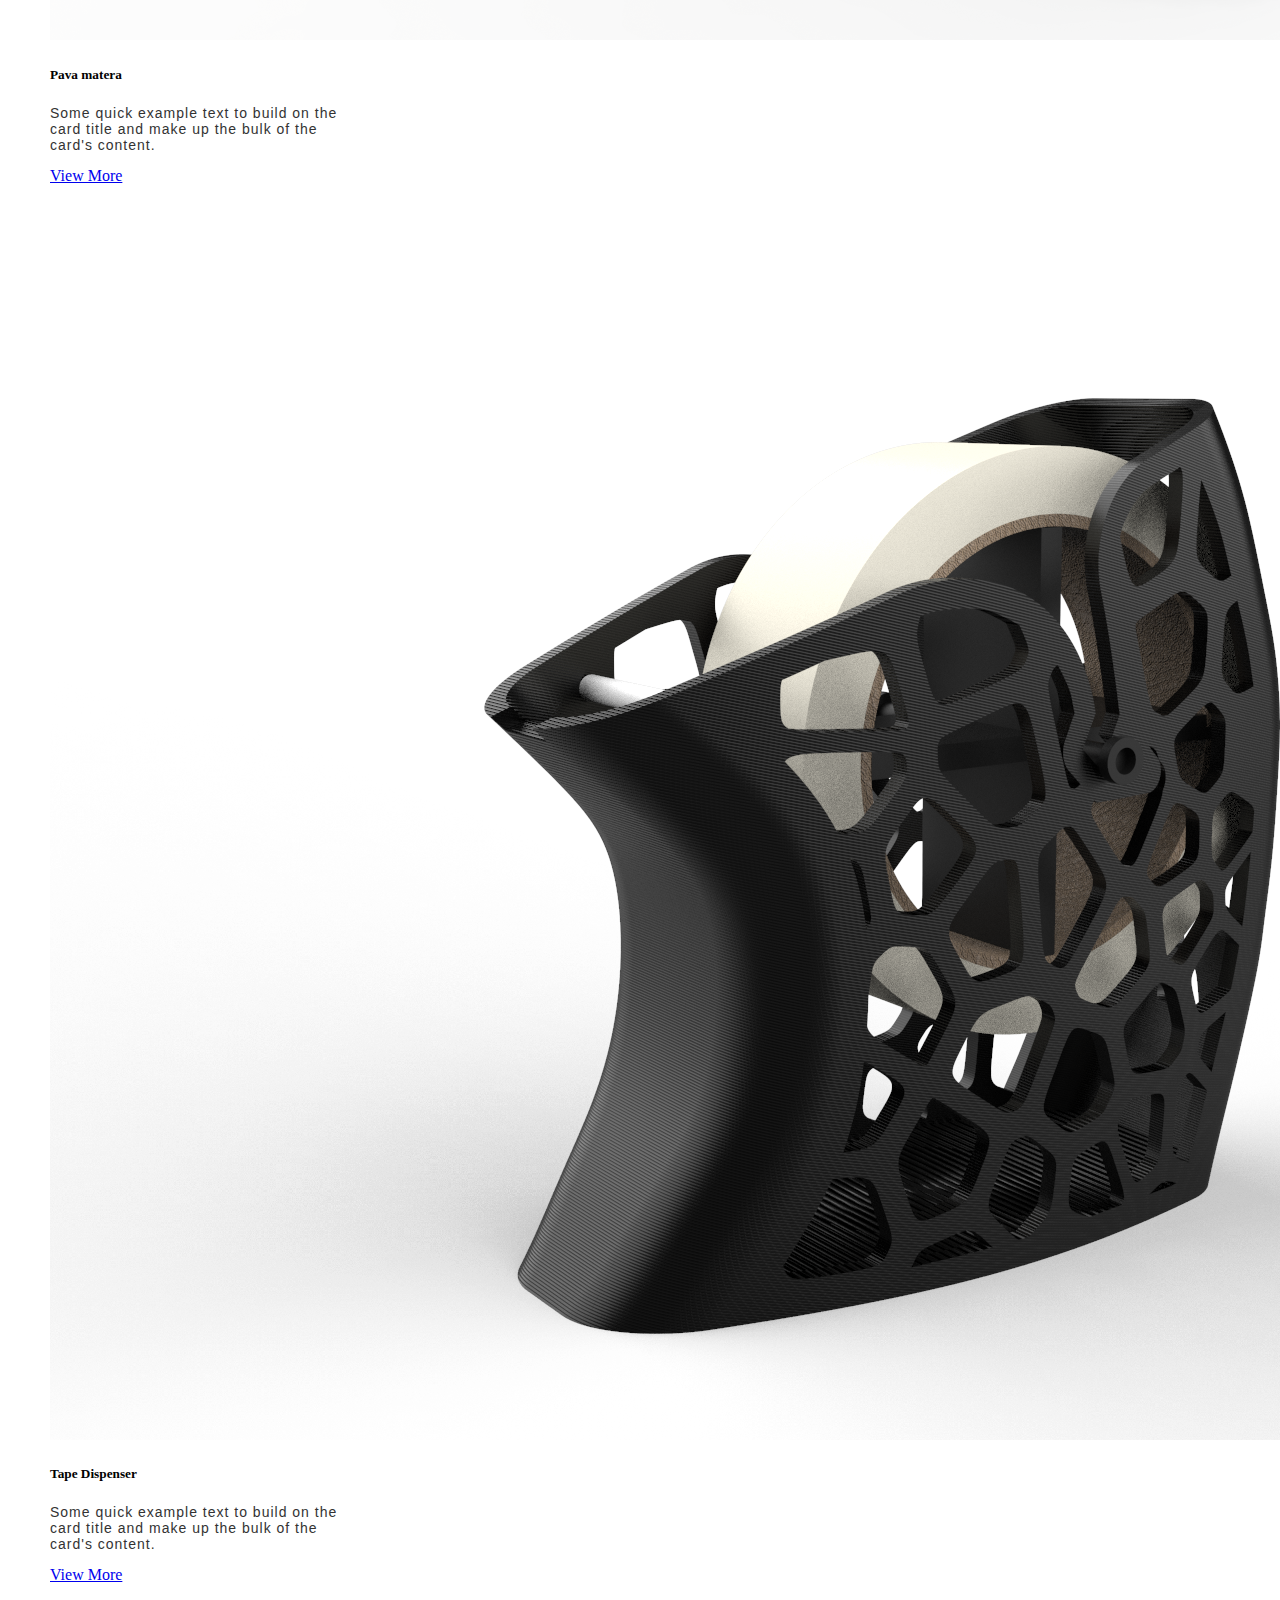
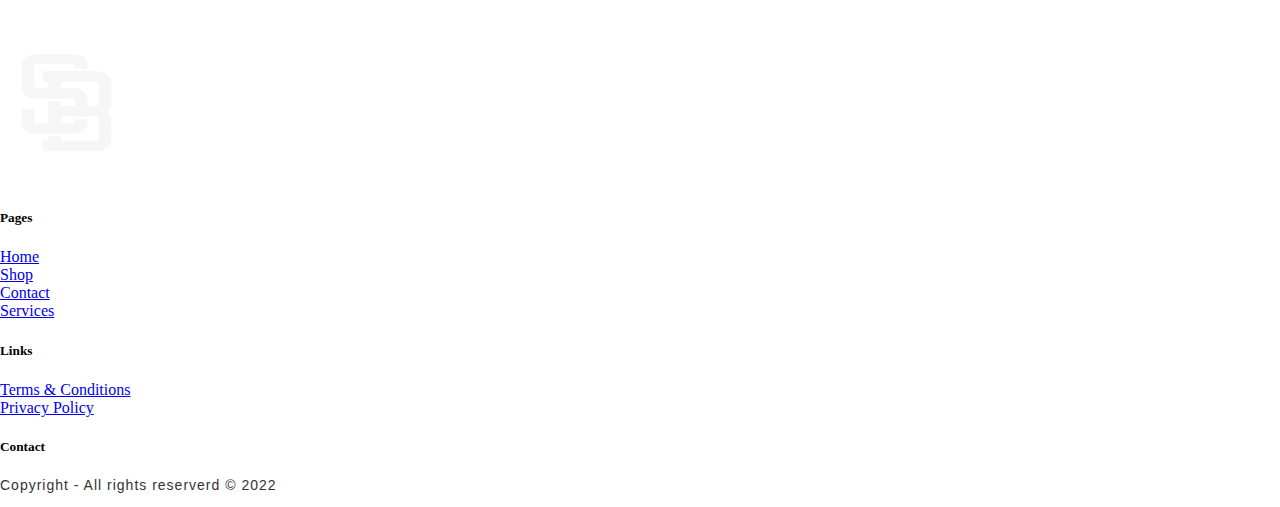
==== commit 84fc534f: "corregi errores de (a)" ====
--- a/index.html
+++ b/index.html
@@ -4,7 +4,7 @@
     <meta charset="UTF-8">
     <meta http-equiv="X-UA-Compatible" content="IE=edge">
     <meta name="viewport" content="width=device-width, initial-scale=1.0">
-    <title>Document</title>
+    <title>SB Design - Portfolio</title>
 
     <link href="https://cdn.jsdelivr.net/npm/bootstrap@5.2.0/dist/css/bootstrap.min.css" rel="stylesheet" integrity="sha384-gH2yIJqKdNHPEq0n4Mqa/HGKIhSkIHeL5AyhkYV8i59U5AR6csBvApHHNl/vI1Bx" crossorigin="anonymous">
 
@@ -16,7 +16,7 @@
     <header>
         <nav class="navbar navbar-expand-lg bg-dark navbar-dark">
             <div class="container-fluid">
-              <a class="navbar-brand ms-1" href="#"><img src="./img/SB-PNG-BLACK.png" alt="" width="40" height="50"></a>
+              <a class="navbar-brand ms-1" href="./index.html"><img src="./img/SB-PNG-BLACK.png" alt="" width="40" height="50"></a>
               <button class="navbar-toggler" type="button" data-bs-toggle="collapse" data-bs-target="#navbarNavDropdown" aria-controls="navbarNavDropdown" aria-expanded="false" aria-label="Toggle navigation">
                 <span class="navbar-toggler-icon"></span>
               </button>
@@ -103,9 +103,11 @@
               
             </div>
 
+            <!--Index skills-->
+
 
             <div class="container-fluid text-center index-skills p-5">
-              <h2>Skills</h2>
+              <h2 class="h2-skills">Skills</h2>
               <img src="./img/SKILLS.png" alt="" class=" d-block img-fluid rounded mx-auto">
             </div>
 
@@ -120,7 +122,7 @@
               <div class="row">
                 <div class="col-xs-12 col-lg-4 col-md-12 p-3">
                   <div class="card" style="width: 18rem;">
-                      <img src="./img/MONOPATIIN CODER.PNG" class="card-img-top" alt="...">
+                      <img src="./img/scooter/MONOPATIIN CODER.PNG " class="card-img-top" alt="...">
                       <div class="card-body">
                         <h5 class="card-title">Monopatin Electrico</h5>
                         <p class="card-text">Some quick example text to build on the card title and make up the bulk of the card's content.</p>
@@ -130,24 +132,25 @@
                 </div>
                 <div class="col-xs-12 col-lg-4 col-md-12 p-3">
                   <div class="card" style="width: 18rem;">
-                      <img src="./img/tapedisp.png" class="card-img-top" alt="...">
+                      <img src="./img/pava/untitled.80.png" class="card-img-top" alt="">
+                      <div class="card-body">
+                        <h5 class="card-title">Pava matera</h5>
+                        <p class="card-text">Some quick example text to build on the card title and make up the bulk of the card's content.</p>
+                        <a href="./pages/shop.html#pava-matera" class="btn btn-dark">View More</a>
+                      </div>
+                    </div>
+                </div>
+                <div class="col-xs-12 col-lg-4 col-md-12 p-3">
+                  <div class="card" style="width: 18rem;">
+                      <img src="./img/tape dispenser/tapedisp.png" class="card-img-top" alt="...">
                       <div class="card-body">
                         <h5 class="card-title">Tape Dispenser</h5>
                         <p class="card-text">Some quick example text to build on the card title and make up the bulk of the card's content.</p>
-                        <a href="./pages/shop.html" class="btn btn-dark">View More</a>
-                      </div>
-                    </div>
-                </div>
-                <div class="col-xs-12 col-lg-4 col-md-12 p-3">
-                  <div class="card" style="width: 18rem;">
-                      <img src="./img/untitled.80.png" class="card-img-top" alt="">
-                      <div class="card-body">
-                        <h5 class="card-title">Pava matera</h5>
-                        <p class="card-text">Some quick example text to build on the card title and make up the bulk of the card's content.</p>
-                        <a href="./pages/shop.html" class="btn btn-dark">View More</a>
-                      </div>
-                    </div>
-                </div>
+                        <a href="./pages/shop.html#tape-dispenser" class="btn btn-dark">View More</a>
+                      </div>
+                    </div>
+                </div>
+                
               </div>
           </section>
 
--- a/css/style.css
+++ b/css/style.css
@@ -5,13 +5,13 @@
 }
 
 h1 {
-  font-family: 'Lato', sans-serif;
+  font-family: 'Monserrat', sans-serif;
   font-weight:300;
   letter-spacing: 2px;
   font-size:48px;
 }
 p {
-  font-family: 'Lato', sans-serif;
+  font-family: 'Monserrat', sans-serif;
   letter-spacing: 1px;
   font-size:14px;
   color: #333333;
@@ -65,7 +65,7 @@
 }
 
 .img-header{
-    height: 110px;
+    height: 120px;
     width: 100px;
 }
 
@@ -156,6 +156,13 @@
 
 
 
+/*----- INDEX skills -------*/
+
+.h2-skills{
+  color: black;
+  font-weight: bold;
+}
+
 
 
 .index-proyectos{
